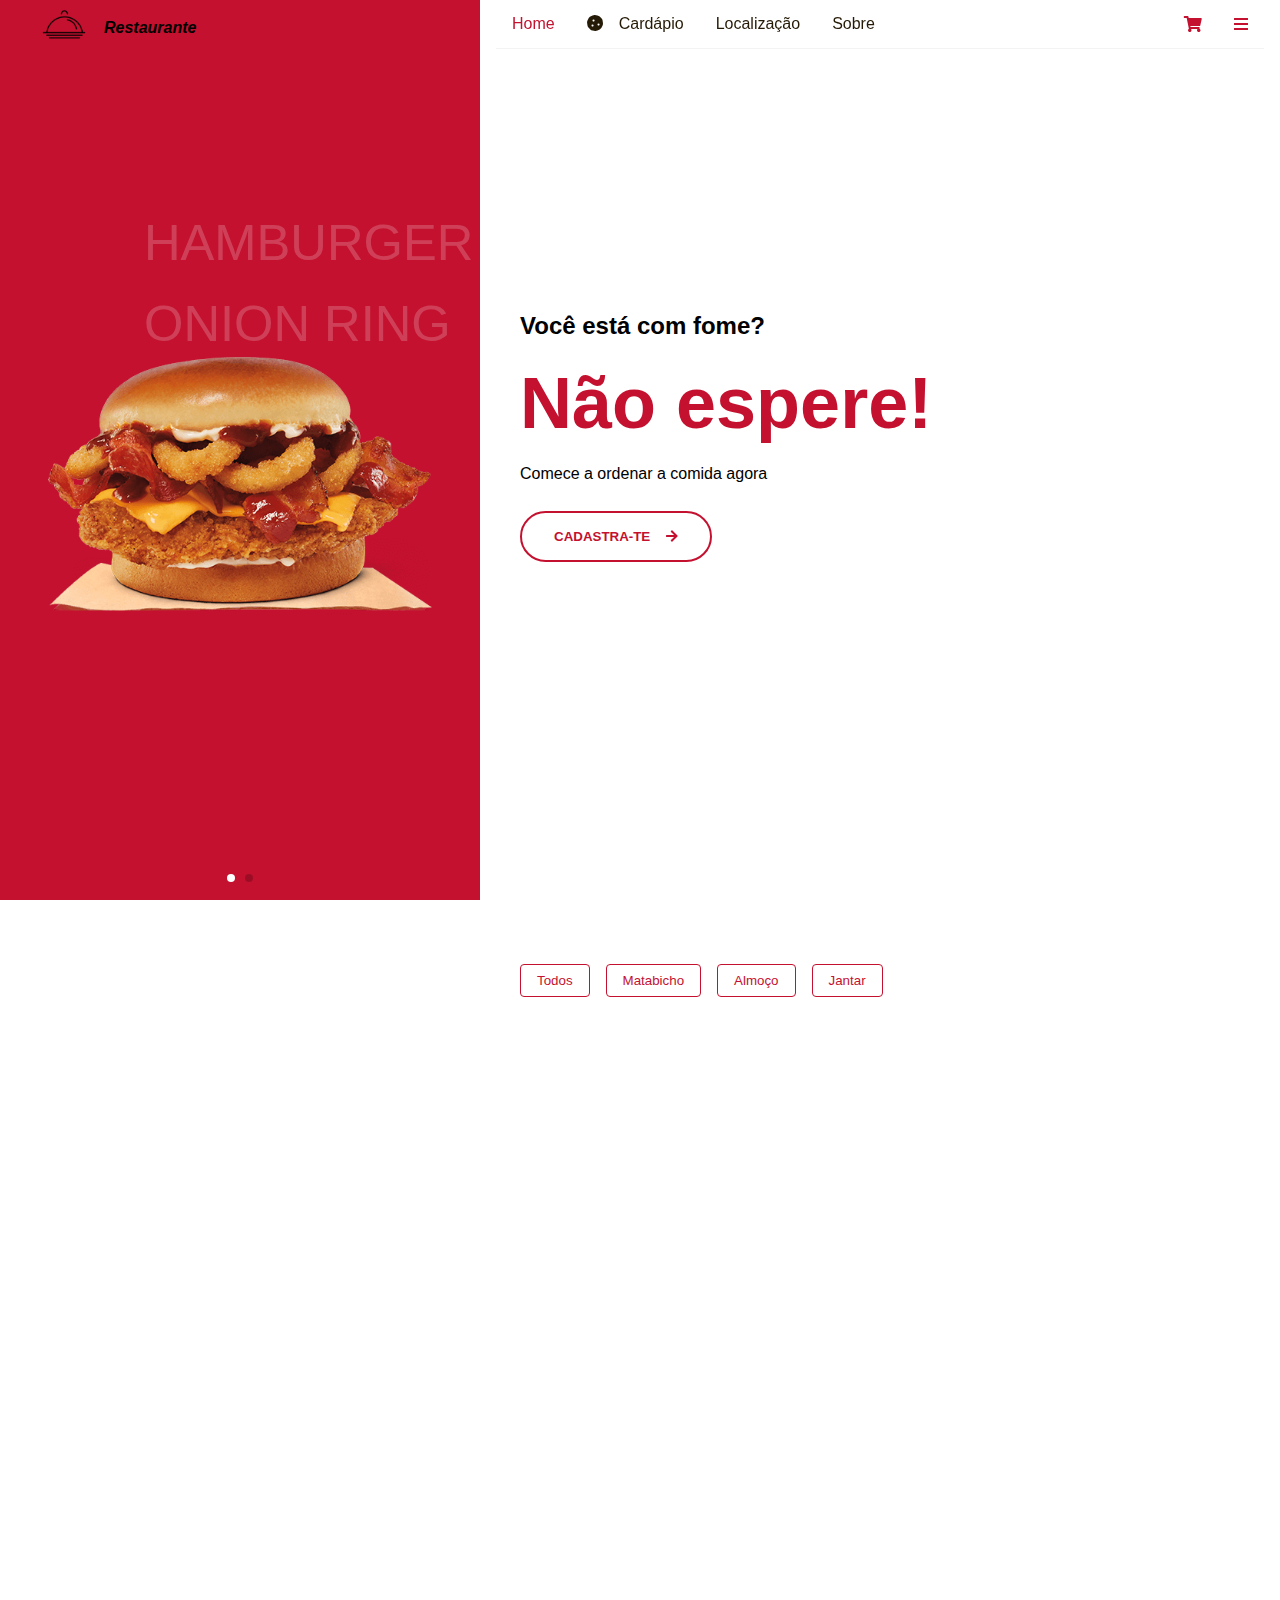
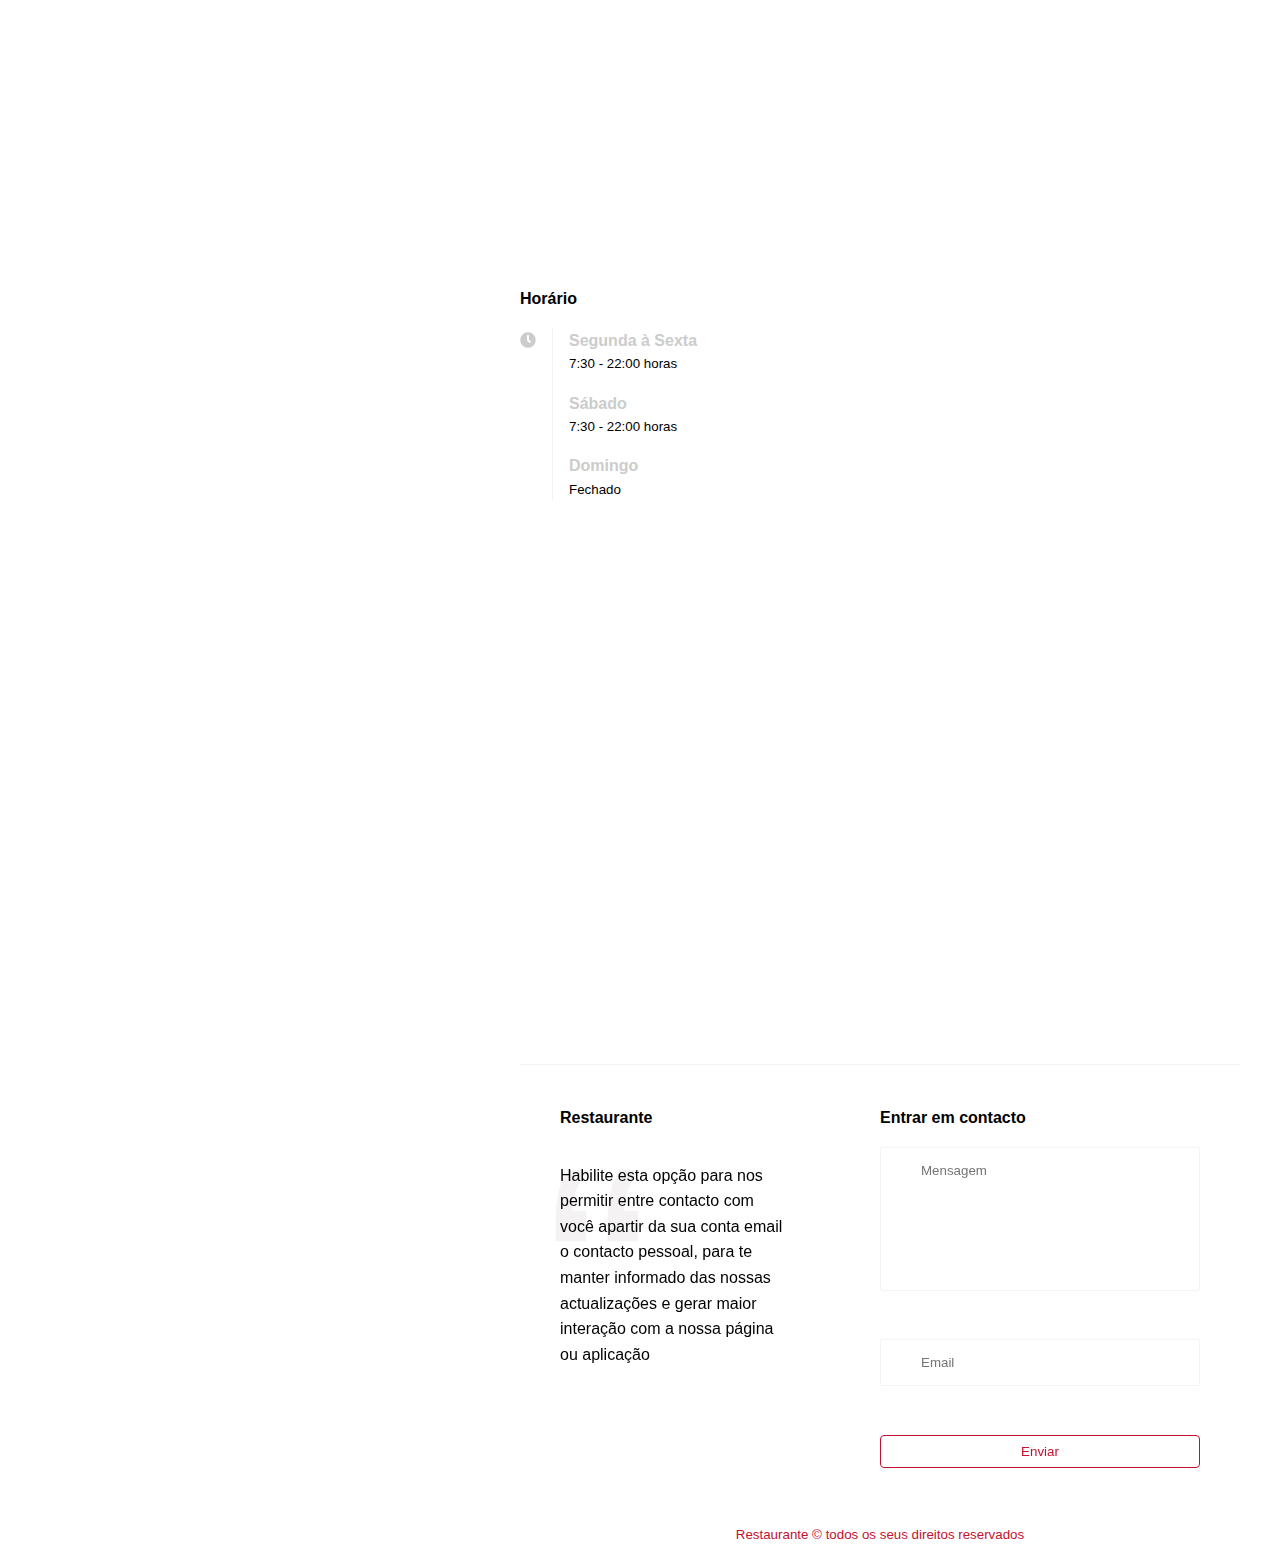
==== index.html @ 725bd7cb "last update" ====
<!DOCTYPE html>
<html lang="en">
<head>
    <meta charset="UTF-8">
    <meta name="viewport" content="width=device-width, initial-scale=1.0">
    <link rel="stylesheet" href="./src/css/main.css">
    <link rel="stylesheet" href="./src/css/formBs.min.css">
    <link rel="stylesheet" href="./src/components/swiper/swiper.min.css">
    <link rel="stylesheet" href="./assets/font/fontawesome-free/css/all.css">
    <link rel="shortcut icon" href="./assets/img/Cloche_food_kitchen_restaurant_icon-512.png" type="image/x-icon">
    <title>Restaurante</title>
</head>
<body>
   <aside>
       <div class="logo-box">
           <span>
               <img src="./assets/img/Cloche_food_kitchen_restaurant_icon-512.png" alt="">
           </span>
           <strong>Restaurante</strong>
       </div>
       <div>
           <!-- Swiper -->
           <div class="swiper-container">
               <div class="swiper-wrapper">
                   <div class="swiper-slide" product="Hamburger Onion Ring">
                       <img src="./assets/img/FAVPNG_whopper-chicken-sandwich-crispy-fried-chicken-hamburger-onion-ring_fpmMgHst.png" alt="">
                   </div>
                   <div class="swiper-slide" product="Hamburger Onion Ring">
                       <img src="./assets/img/FAVPNG_whopper-chicken-sandwich-crispy-fried-chicken-hamburger-onion-ring_fpmMgHst.png" alt="">
                   </div>
               </div>
               <!-- Add Pagination -->
               <div class="swiper-pagination"></div>
           </div>
       </div>
       <div class="navigation">
           <div class="navigation-img-container">
               <img src="./assets/img/avatar.png" alt="user-img">
           </div>
           <div>
               <ul>
                   <li><a href="#">Minha conta</a></li>
                   <li><a href="#">Histórico</a></li>
                   <li><a href="src/views/settings/login/">Área reservada</a></li>
               </ul>
               <div class="navigation-list-footer">
                   <button class="sign-out-button">
                       Terminar sessão<i class="fas fa-sign-out-alt"></i>
                   </button>
               </div>
           </div>
       </div>
   </aside>
   <main>
       <header>
           <nav>
               <ul>
                    <li><a isTarget="false" href="#">Home</a></li>
                    <li><a isTarget="false" href="#Cardapio"><i style="margin-right: 1rem;" class="fas fa-cookie"></i>Cardápio</a></li>
                    <li><a isTarget="false" href="#Localizacao">Localização</a></li>
                    <li><a isTarget="false" href="#Sobre">Sobre</a></li>
               </ul>
               <div>
                   <i class="fas fa-shopping-cart"></i>
                   <i class="fas fa-bars" id="side_nav"></i>
               </div>
           </nav>
       </header>
       <section>
           <div id="#">
               <h4>Você está com fome?</h4>
               <h1>Não espere!</h1>
               <label>Comece a ordenar a comida agora</label>
               <button id="toggle" class="sign-out-button">
                   Cadastra-te<i class="fas fa-arrow-right"></i>
               </button>
           </div>
           <div class="cardapio" id="Cardapio">
                <div>
                    <button>Todos</button>
                    <button>Matabicho</button>
                    <button>Almoço</button>
                    <button>Jantar</button>
                </div>
                <div id="CardapioList">
                </div>
           </div>
           <div class="localizacao" id="Localizacao">
               <div>
                   <div>
                       <strong>Horário</strong>
                   </div>
                   <div class="clock-area">
                       <div>
                            <i class="fas fa-clock"></i>
                       </div>
                       <div>
                            <span>
                                <strong>Segunda à Sexta</strong>
                                <small>7:30 - 22:00 horas</small>
                            </span>
                            <span>
                                <strong>Sábado</strong>
                                <small>7:30 - 22:00 horas</small>
                            </span>
                            <span>
                                <strong>Domingo</strong>
                                <small>Fechado</small>
                            </span>
                       </div>
                   </div>
               </div>
               <div>
                    <iframe src="https://www.google.com/maps/embed?pb=!1m14!1m8!1m3!1d15763.882113774953!2d13.2170528!3d-8.9748589!3m2!1i1024!2i768!4f13.1!3m3!1m2!1s0x0%3A0xc1b45c57d9661cff!2sUrbaniza%C3%A7%C3%A3o%20Boa%20Vida!5e0!3m2!1spt-PT!2sao!4v1600244411495!5m2!1spt-PT!2sao" height="450" style="width: 100%;" frameborder="0" style="border:0;" allowfullscreen="" aria-hidden="false" tabindex="0"></iframe>
               </div>
           </div>
       </section>
       <footer id="Sobre">
           <div>
            <div>
                <div>
                    <strong>Restaurante</strong>
                </div>
                <div class="about">
                    Habilite esta opção para nos permitir entre contacto com você apartir da sua conta email o contacto pessoal, para te
                    manter informado das nossas actualizações e gerar maior interação com a nossa página ou aplicação
                </div>
            </div>
            <div class="input-area">
                <div>
                    <strong>Entrar em contacto</strong>
                </div>
                <form action="post">
                    <div class='form__group'>
                        <textarea class='form__input' name='mensagem' id='mensagem' placeholder='Mensagem' required></textarea>
                        <label class='form__label'>Mensagem</label>
                    </div>
                    <div class='form__group'>
                        <input type='email' class='form__input' name='email' id='email' placeholder='Email' required />
                        <label class='form__label'>Email</label>
                    </div>
                    <div class='form__group'>
                        <button class="btn-send">Enviar</button>
                    </div>
                </form>
            </div>
           </div>
           <div>
               <small>Restaurante &copy; todos os seus direitos reservados</small>
           </div>
       </footer>
       <div class="popup"></div>
       <div class="popup_content">
           novo test
       </div>
   </main>
   <script src="./src/components/swiper/swiper.min.js"></script>
   <script src="./api/index.js"></script>
   <script>

        let api = new Api();


        

        api.send({
            table: "refeicao",
            method: "all",
            data: {
            allPage: true
            }
        }).then(({ data }) => {
            let result = ``
            data?.map(produto=>{
                let { nome, preco , foto, descricao } = produto
                result += `
                        <div class="food-card" onclick="mostrarRefeicao('${nome}','${preco}','${foto}','${descricao}')">
                        <div>
                            <img src="${api.filePath()}${foto}" alt="${foto}">
                        </div>
                        <div>
                            <div>
                                <h4>${nome}</h4>
                                <label>${preco} Akz</label>
                            </div>
                            <div>
                                <span>
                                    <i class="fas fa-eye"></i>
                                </span>
                                <span>18 views</span>
                            </div>
                        </div>
                    </div>
                `
            })

            CardapioList.innerHTML = result
        })

    var POPUP = document.querySelector('.popup');
    var POPUP_CONTENT = document.querySelector('.popup_content');

    let isOpen = false
    toggle.addEventListener('click',()=>{
        toggleModal(`
                <div class="modal_container">
                    <div class="modal_container--header"><strong style="text-transform: uppercase;">Cadastra-te</strong><button onclick="closeAll()"
                            class="popup_close">&times;</button>
                    </div>
                    <div style="display: flex; flex-direction: row">
                        <div class="form_container">
                           <div class="upload-image-container">
            
                            <img src="./assets/img/avatar.png" id="img__profile" onclick="foto.click()"> 
                            <input id="foto" id="foto" img="imgPessoa" type="file" name="foto" accept="image" hidden>
                        </div>
                        </div>
                        <div>
                        <div class="product-from">
                            <div>
                                <div class='form__group'>
                                    <input type='text' class='form__input' name='nomePessoa' id='nomePessoa'
                                        placeholder='Nome' required />
                                    <label class='form__label'>Nome</label>
                                </div>
                                <div class='form__group'>
                                    <input type='text' class='form__input' name='bi' id='bi' placeholder='Nº BI'
                                        required />
                                    <label class='form__label'>BI</label>
                                </div>
                            </div>
                            <div>
                                <div class='form__group'>
                                    <select id="estadocivil" class='form__input'>
                                        <optgroup label="Estado civil">
                                            <option value="Solteiro">Solteiro</option>
                                            <option value="Casado">Casado</option>
                                            <option value="Divorciado">Divorciado</option>
                                            <option value="Outro">Outro</option>
                                        </optgroup>
                                    </select>
                                    <label class='form__label'>Estado civil</label>
                                </div>
                                <div class='form__group'>
                                    <input type='date' class='form__input' name='date' id='aniversario' required />
                                    <label class='form__label'>Aniversário</label>
                                </div>
                            </div>
                            <div>
                                <div class='form__group'>
                                    <input type='text' class='form__input' name='endereço' id='endereco'
                                        placeholder='Endereço' required />
                                    <label class='form__label'>Endereço</label>
                                </div>
                                <div class='form__group'>
                                    <select id="sexo" class='form__input'>
                                        <optgroup label="sexo">
                                            <option value="Masculino">Masculino</option>
                                            <option value="Feminino">Feminino</option>
                                        </optgroup>
                                    </select>
                                    <label class='form__label'>Sexo</label>
                                </div>
                            </div>
                            <div>
                                <div class='form__group'>
                                    <input type='text' class='form__input' name='telefone1' id='telefone1'
                                        placeholder='Telefone 1' required />
                                    <label class='form__label'>Telefone 1</label>
                                </div>
                                <div class='form__group'>
                                    <input type='text' class='form__input' name='telefone2' id='telefone2'
                                        placeholder='Telefone 2' required />
                                    <label class='form__label'>Telefone 2</el>
                                </div>
                            </div>
                             <div>
                                 <div class='form__group'>
                                     <input type='text' class='form__input' name='nomeUsuario' id='nomeUsuario'
                                         placeholder='Nome de usuário' required />
                                     <label class='form__label'>Nome</label>
                                 </div>
                                 <div class='form__group'>
                                     <input type='password' class='form__input' name='senha' id='senha'
                                         placeholder='senha' required />
                                     <label class='form__label'>Senha</label>
                                 </div>
                             </div>
                              <div>
                                  <div class='form__group'>
                                      <input type='email' class='form__input' name='email' id='emailRecuperacao'
                                          placeholder='Email de recuperação' required />
                                      <label class='form__label'>Email de recuperaçao</label>
                                  </div>
                                  <div class='form__group'>
                                  </div>
                              </div>
                        </div>
                        <div class="add-buttons-conatiner" style="display: flex; justify-content: flex-end;">
                            <button class="btn-add-item" onClick="adicionarCliente('pessoa',{
            nome: nomePessoa.value,
            bi: bi.value,
            estadocivil: estadocivil.value,
            foto: foto.files[0],
            aniversario: aniversario.value,
            endereco: endereco.value,
            sexo: sexo.value,
            telefone1: telefone1.value,
            telefone2: telefone2.value
         },{
             nome: nomeUsuario.value,
             senha: senha.value,
             emailRecuperacao: emailRecuperacao.value,
             acesso: 'cliente'
         })">Adicionar</button>
                            <button class="btn-clear-item">Limpar</button>
                        </div>
                        </div>

                    </div>
                    </div>
                </div>
        `)
    })


    mostrarRefeicao = async (nome, preco , foto, descricao) => {
        toggleModal(`
            <div class="modal_container food-show">
                <div class="modal_container--header"><button onclick="closeAll()"
                        class="popup_close">&times;</button>
                </div>
                <div>
                    <div>
                        <img src="${api.filePath()}${foto}" alt="${nome}">
                    </div>
                    <div>
                        <h3>${nome}</h3>
                        <h1>${preco} Akz</h1>
                        <p>${descricao}</p>
                        <div>
                            <span class="qt-input">
                                <input placeholder="Quantidade" type="number"/><button>adicionar <i class="fas fa-shopping-cart"></i></button>    
                            </span>
                        </div>
                    </div>
                </div>
            </div>
        `)
    }
    adicionarCliente = async (table,values,userValue) =>{
        let pessoa = await api.send({
            table: table,
            method: "add",
            data: values
        })

        console.log(pessoa)

        let { data, inserted_id, status } = pessoa

        if((data === status) === true){
            userValue['pessoaId'] = inserted_id
            let { data } = await api.send({
                table: 'usuario',
                method: "add",
                data: userValue
            })
            console.log(data)

            alert(data ? 'cadastrado com sucesso' : 'houve uma falha ao cadastar')
        }
    }

    let [ navigation, state ] = [ document.querySelector('.navigation'), true]


    side_nav.addEventListener('click',()=>{
        if(!state){
            navigation.style.left= '-110%'
            state = true
            side_nav.setAttribute('class','fas fa-bars')
        }else{
            navigation.style.left= '0'
            state = false
            side_nav.setAttribute('class','fas fa-times')
        }
    })

    toggleModal = (container) =>{

         /*** Set transparent black background **/
        POPUP.style.opacity = 1
        POPUP.style.visibility = 'visible'

        POPUP_CONTENT.innerHTML = container

        /*** Show modal container **/        
        POPUP_CONTENT.style.opacity = 1
        POPUP_CONTENT.style.transform = 'translate(-50%, -50%) scale(1)'
    }

    closeAll = () =>{
        POPUP_CONTENT.style.opacity = 0
        POPUP_CONTENT.style.transform = 'translate(-50%, -50%) scale(.25)'
        POPUP.style.opacity = 0
        POPUP.style.visibility = 'hidden'
        isOpen = false;
    }

       var swiper = new Swiper('.swiper-container', {
            pagination: '.swiper-pagination',
            nextButton: '.swiper-button-next',
            prevButton: '.swiper-button-prev',
            paginationClickable: true,
            spaceBetween: 30,
            centeredSlides: true,
            autoplay: 2500,
            autoplayDisableOnInteraction: false
       }); // inicialização do componente swiper

       let navItem = document.querySelectorAll('header>nav>ul>li>a')

       
       clearTarget = () =>navItem.forEach(element=>element.setAttribute('isTarget',false)) // desativa a isTargt dos links
       
       navItem.forEach(e=>
            e.addEventListener('click',()=>{
                clearTarget()
                e.setAttribute('isTarget',true)
            })
       ) // faz a activação dos eventos onclick nos linck 

       
       clearTarget(); 

        window.location.hash === '#Cardapio' ? (
            navItem[1]?.setAttribute('isTarget',true)) :
        window.location.hash === '#Localizacao' ? (
            navItem[2]?.setAttribute('isTarget',true)) :
        window.location.hash === '#Sobre' ? (
            navItem[3]?.setAttribute('isTarget',true)) : 
        (navItem[0]?.setAttribute('isTarget',true)) //Faz a activação do currente target logo de início

    </script>
</body>
</html>
---- src/css/main.css ----
@import './scroll.css';
:root {
    --color-primary: #c4112f;
    --color-primary-light: #fef1e1;
    --color-primary-dark: #251a06;

    --color-grey-light-1: #faf9f9;
    --color-grey-light-2: #f4f2f2;
    --color-grey-light-3: #f0eeee;
    --color-grey-light-4: #ccc;

    --color-grey-dark-1: #333;
    --color-grey-dark-2: #777;
    --color-grey-dark-3: #999;


    --shadow-dark: 0 2rem 6rem rgba(255, 255, 255, .3);
    --shadow-light: 0 1rem 2.5rem rgba(0, 0, 0, .06);

    --line: 1px solid var(--color-grey-light-2);
}

* {
    margin: 0;
    padding: 0;
    scroll-behavior: smooth;
}

*::after,
*::before {
    position: relative;
    box-sizing: inherit;
}

html {
    box-sizing: border-box;
    font-size: 100%;
}

body {
    background-position: top;
    font-family: Segoe WPC, Segoe UI, sans-serif;
    font-weight: 400;
    line-height: 1.6;
    color: #000;
    min-height: 100vh;
    display: flex;
    flex-direction: row;
}

body>* {
    max-width: 100%;
}

body>*:first-child {
    position: fixed;
    top: 0;
    left: 0;
    background-color: var(--color-primary);
    flex-grow: 2;
}

body>*:nth-child(2) {
    position: relative;
    flex-grow: 4;
    margin-left: 30rem;
}

aside {
    position: relative;
    display: flex;
    flex-direction: column;
    width: 30rem;
    height: 100vh;
}
.navigation {
    position: absolute;
    left: 0;
    top: 0;
    width: 100%;
    height: 100%;
    background-color: rgba(255, 255, 255, .7);
    z-index: 10;
    display: flex;
    flex-direction: column;
    padding: 1rem;
    left: -110%;
    transition: left .5s;
}
.navigation>div{
    display: flex;
    align-items: center;
}
.navigation>div:first-child{
    flex: 1;
    justify-content: center;
}
.navigation>div:last-child{
    flex: 2;
    flex-direction: column;
}
.navigation>div:last-child>ul{
    list-style: none;
    display: flex;
    flex-direction: column;
    text-align: center;
}
.navigation>div:last-child>ul>li{
    padding: 1rem 0;
}
.navigation>div:last-child>ul>li>a:link,
.navigation>div:last-child>ul>li>a:visited{
    text-decoration: none;
    color: #000;
    font-weight: bold;
}
.sign-out-button{
    padding: 1rem 2rem;
    border-radius: 100px;
    background-color: #ffff;
    border: solid 2px var(--color-primary);
    color: var(--color-primary);
    font-weight: bold;
    text-transform: uppercase;
    cursor: pointer;
}
.sign-out-button i{
    margin-left: 1rem;
}
.navigation-list-footer{
    margin-top: 1rem;
}
.navigation-img-container>img{
    height: 120px;
    width: 120px;
    border-radius: 50%;
    border: solid 2px var(--color-primary);
    border-style: dashed;
    padding: .5rem;
}
aside>div:first-child {
    color: #000;
    font-style: italic;
}

.logo-box {
    display: flex;
    align-items: center;
    padding: 0 2.5rem;
}

.logo-box img {
    width: 3rem;
    margin-right: 1rem;
}

aside>div:nth-child(2) {
    position: relative;
    flex: 1;
    min-width: 100%;
    width: 100%;
}

header {
    position: sticky;
    top: 0;
    background-color: rgba(255, 255, 255, .7);
    padding: 0 1rem;
}

header>nav {
    display: flex;
    flex-direction: row;
    align-items: center;
    border-bottom: var(--line);
}

header>nav>ul {
    list-style: none;
    display: flex;
    flex-direction: row;
    flex: 1;
}

header>nav>ul>li>a:link,
header>nav>ul>li>a:visited {
    padding: 1rem;
    color: var(--color-primary-dark);
    text-decoration: none;
    text-transform: capitalize;
}

header>nav>ul>li>a[isTarget="true"] {
    color: var(--color-primary);
}

header>nav>div {
    display: flex;
    flex-direction: row;
}

header>nav>div>i {
    cursor: pointer;
    padding: 1rem;
    color: var(--color-primary);
}

.swiper-container {
    position: relative;
    width: 100%;
    height: 100%;
}

.swiper-container img {
    width: 80%;
    z-index: 1;
}

.swiper-slide {
    position: relative;
    text-align: center;
    font-size: 18px;

    /* Center slide text vertically */
    display: -webkit-box;
    display: -ms-flexbox;
    display: -webkit-flex;
    display: flex;
    -webkit-box-pack: center;
    -ms-flex-pack: center;
    -webkit-justify-content: center;
    justify-content: center;
    -webkit-box-align: center;
    -ms-flex-align: center;
    -webkit-align-items: center;
    align-items: center;
}

.swiper-slide::before {
    content: attr(product);
    position: absolute;
    top: 15%;
    padding: 20px 0;
    font-size: 38pt;
    text-transform: uppercase;
    color: rgba(255, 255, 255, .2);
    right: 0;
    width: 70%;
    text-align: left;
}

main>section>div {
    min-height: 90vh;
    padding: 3rem 2.5rem;
}

main>section>div:first-child {
    min-height: 75vh;
    display: flex;
    justify-content: center;
    align-items: flex-start;
    flex-direction: column;
}

main>section>div:first-child h4 {
    font-size: 1.5rem;
}

main>section>div:first-child h1 {
    font-size: 4.5rem;
    color: var(--color-primary);
}

main>section>div:first-child button {
    margin-top: 1.5rem;
    cursor: pointer;
    transition: all .3s;
    outline: none;
}

main>section>div:first-child button:hover {
    background-color: var(--color-primary);
    color: #fff;
}

main>section>div:first-child button i {
    margin-left: 1rem;
}

.cardapio {
    margin-top: 2rem;
    display: flex;
    flex-direction: column;
    flex-wrap: nowrap;
}

.cardapio>div:first-child {
    margin: 4rem 0;
}

.cardapio>div:first-child button {
    background-color: transparent;
    border: none;
    outline: none;
    border-radius: 4px;
    border: solid 1px var(--color-primary);
    padding: .5rem 1rem;
    color: var(--color-primary);
}

.cardapio>div:first-child button:not(:last-child) {
    margin-right: 1rem;
}

.cardapio>div:first-child {
    display: flex;
    flex-direction: row;
    flex-wrap: wrap;
}

.cardapio>div:last-child {
    display: flex;
    flex-direction: row;
    flex-wrap: wrap;
}

.food-card {
    width: 200px;
    height: 280px;
    box-shadow: var(--shadow-light);
    padding: 1rem;
    display: flex;
    flex-direction: column;
    margin-bottom: 2rem;
}

.food-card:not(:last-child) {
    margin-right: 2rem;
}

.food-card>div:first-child {
    flex-grow: 2;
    border-bottom: var(--line);
    display: flex;
    justify-content: center;
    align-items: center;
}

.food-card>div:first-child img {
    width: 100%;
}

.food-card>div:last-child {
    display: flex;
    flex-direction: row;
}

.food-card>div:last-child h4 {
    text-transform: capitalize;
    color: var(--color-primary);
}

.food-card>div:last-child>div:first-child {
    flex: 1;
}

.food-card>div:last-child>div {
    display: flex;
    flex-direction: column;
}

.food-card>div:last-child>div:last-child {
    justify-content: center;
    align-items: center;
}

.food-card>div:last-child>div:last-child>span:last-child {
    color: #ccc;
}

.localizacao {
    display: flex;
    flex-direction: row;
}

.localizacao>div {
    margin-top: 5rem;
    flex: 1;
    height: 100%;
}

.localizacao>div {
    flex: 1;
}

.localizacao>div:last-child {
    flex: 2;
}

footer {
    margin: 0 2.5rem;
    border-top: var(--line);
    display: flex;
    flex-direction: column;
}

footer>div:first-child{
    flex: 1;
    padding: 2.5rem;
    display: flex;
    flex-direction: row;
}
footer>div:first-child>div{
    flex: 1;
}
footer>div:last-child{
    display: flex;
    justify-content: center;
    align-items: center;
    color: var(--color-primary);
    padding: 1rem;
}
.clock-area{
    display: flex;
    flex-direction: row;
    margin-top: 1rem;
}
.clock-area>div:first-child{
    color: #ccc;
}
.clock-area>div:last-child{
    margin-left: 1rem;
    display: flex;
    flex-direction: column;
    padding: 0 1rem;
    border-left: var(--line);
}
.clock-area>div:last-child>span{
    display: flex;
    flex-direction: column;
}
.clock-area>div:last-child>span>strong{
    color: #ccc;
}
.clock-area>div:last-child>span:not(:last-child){
    margin-bottom: 1rem;
}
.about{
    position: relative;
    width: 70%;
    top: 2rem;
}
.about::before{
    content: "\201c";
    position: absolute;
    top: -2.75rem;
    left: -1rem;
    font-size: 20rem;
    line-height: 1;
    color: var(--color-grey-light-2);
    font-family: sans-serif;
    z-index: -1;
}
.btn-send{
    padding: .5rem 0;
    border: solid 1px var(--color-primary);
    border-radius: 4px;
    background-color: transparent;
    outline: none;
    color: var(--color-primary);
}
.form_container {
    display: flex;
    flex-direction: column;
}

.product-from {
    display: flex;
    flex-direction: column;
}

.product-from>div {
    display: flex;
    flex-direction: row;
    width: 100%;
}

.product-from>div>div {
    flex: 1;
}

.product-from>div>div:not(:last-child) {
    margin-right: 2rem;
}
.shopping-cart{
    position: relative;
}
.food-show{
    position: relative;
    width: 60vw;
    display: flex;
    flex-direction: row;
}
.food-show>div:last-child{
    margin-top: 1rem;
    flex: 1;
    display: flex;
    flex-direction: row;
}
.food-show>div:last-child>*{
    flex: 1;
}
.food-show>div:last-child>*:first-child{
    display: flex;
    justify-content: center;
    align-items: center;
}
.food-show>div:last-child>*:first-child img{
    width: 90%;
    height: auto;
}
.food-show>div:last-child>*:last-child{
    display: flex;
    flex-direction: column;
}
.food-show>div:last-child>*:last-child p{
    margin-top: 2rem;
    margin-left: 2rem;
    margin-bottom: 2rem;
}
.qt-input{
    border: solid 2px var(--color-primary);
    border-radius: 100px;
    display: flex;
    align-items: center;
    width: 340px;
    overflow: hidden;
    background-color: var(--color-primary);
    cursor: pointer;
}
.qt-input>input{
    outline: none;
    padding: 1rem 2rem;
    border: none;
    flex: 1;
}
.qt-input>button{
    background-color: var(--color-primary);
    color: #fff;
    font-weight: bold;
    text-transform: uppercase;
    font-size: .7rem;
    flex: 1;
    padding: 0 1rem;
    display: flex;
    flex-direction: row;
    cursor: pointer;
}
.qt-input>button i{
    margin-left: .3rem;
}
---- src/css/formBs.min.css ----
.form__input {
  font-family: inherit;
  border-radius: 2px;
  color: inherit;
  background-color: rgba(255, 255, 255, 0.5);
  border: none;
  border-bottom: 3px solid transparent;
  display: block;
  padding: 15px 40px;
  -webkit-box-flex: 1 !important;
  -ms-flex-positive: 1 !important;
  flex-grow: 1 !important;
  font-size: 10pt;
  -webkit-transition: all .3s;
  -o-transition: all .3s;
  transition: all .3s;
  border: var(--line);
}

.form__input:focus {
  outline: none;
  -webkit-box-shadow: 0 1rem 2rem rgba(0, 0, 0, 0.1);
  box-shadow: 0 1rem 2rem rgba(0, 0, 0, 0.1);
  border-bottom: 3px solid var(--color-primary);
}

.form__input:focus:invalid {
  border-bottom: 3px solid red;
}

.form__input::-webkit-from-input-placeholder {
  color: #ddd;
}

.form__label {
  font-size: 10pt;
  font-weight: 700;
  margin-left: 2rem;
  margin-top: .7rem;
  display: block;
  -webkit-transition: all .3s;
  -o-transition: all .3s;
  transition: all .3s;
}

.form__input:placeholder-shown~label {
  opacity: 0;
  visibility: hidden;
  -webkit-transform: translateY(-4rem);
  -ms-transform: translateY(-4rem);
  transform: translateY(-4rem);
}

textarea {
  height: 7rem;
  resize: none;
}

.form__group {
  position: relative;
  margin-top: 1rem;
  display: -webkit-box;
  display: -ms-flexbox;
  display: flex;
  -webkit-box-orient: vertical;
  -webkit-box-direction: normal;
  -ms-flex-direction: column;
  flex-direction: column;
  text-align: left;
  justify-content: flex-start;
}
.btn-add-item {
  padding: 1rem 2rem;
  background-color: var(--color-primary);
  color: #fff;
  border-radius: 8px;
  cursor: pointer;
  margin-right: 1rem;
}

.btn-clear-item {
  padding: 1rem 2rem;
  color: var(--color-primary);
  border: solid 1px var(--color-primary);
  border-radius: 8px;
  cursor: pointer;
  margin-right: 1rem;
}

/** file component */

.file-area {
  cursor: pointer;
  display: flex;
  justify-content: center;
  align-items: center;
  border: 1px rgba(0, 0, 0, 0.4);
  border-style: dotted;
  background-color: #FAF9F9;
  min-height: 52px;
}

.file-div {
  width: 95% !important;
  box-sizing: border-box;
  margin: none;
}

.file-div * {
  outline: none;
  user-select: none;
  box-sizing: border-box;
  color: rgba(0, 0, 0, 0.5);
}

.file-list {
  display: flex;
  flex-direction: column;
}

.file-list input {
  border: none;
  background: transparent;
}

.file-list img {
  width: 25px;
  height: 25px;
  margin-right: 5px;
}

.file-list button {
  width: 20px;
  height: 20px;
  border-radius: 10px;
  position: absolute;
  right: 0;
  margin-right: 10px;
  justify-self: right;
  cursor: pointer;
  border: 0.3px solid rgba(0, 0, 0, 0.04);
  color: rgba(0, 0, 0, 0.4);
}

.file-list button:hover {
  transform: 1s;
  transform: e;
  box-shadow: 0px 0px 10px rgba(0, 0, 0, 0.2);
}




.file-list>div {

  position: relative;
  padding: 5px;
  display: flex;
  align-items: center;
  background-color: #FAF9F9;
  border-bottom: 0.5px solid rgba(0, 0, 0, 0.3);
  border-bottom-style: dotted;
}

/** modal**/


.form__group select {
    width: 96.5%;
}

.mobile-nav .search {
    display: none !important;
}

.popup {
    height: 100vh;
    width: 100%;
    position: fixed;
    top: 0;
    left: 0;
    background-color: rgba(0, 0, 0, .8);
    z-index: 20;
    opacity: 0;
    visibility: hidden;
    transition: all .2s;
}

.popup:target {
    opacity: 1;
    visibility: visible;
}

.popup_content {
    position: fixed;
    left: 50%;
    top: 50%;
    transform: translate(-50%, -50%);
    /*width: 70%;
    height: 50rem;
    box-shadow: 0 2rem 4rem rgba(0, 0, 0, .2);*/
    opacity: 0;
    transform: translate(-50%, -50%) scale(.25);
    transition: all .4s .1s;
    z-index: 100;
    display: flex;
    justify-content: center;
    align-items: center;
}
.popup_close {
  color: #000;
  position: absolute;
  font-size: 2rem;
  text-decoration: none;
  transition: all .2s;
  line-height: 1;
  right: 1rem;
  background-color: transparent;
  border: none;
  cursor: pointer;
  outline: none;
}

.popup_close:hover {
  color: var(--color-primary);
}

.popup:target .popup_content {
  opacity: 1;
  transform: translate(-50%, -50%) scale(1);
}

.modal_container {
  position: relative;
  background-color: white;
  box-shadow: 0 2rem 4rem rgba(0, 0, 0, .2);
  display: flex;
  flex-direction: column;
  padding: 1rem;
  border-radius: 4px;
  height: 70vh;
  overflow-y: auto;
}
button{
  border: none;
  outline: none;
  background-color: transparent;
}
.upload-image-container{
  margin-top: 1rem;
  margin-right: 1rem;
}
.upload-image-container img{
  width: 150px;
  height: 150px;
}
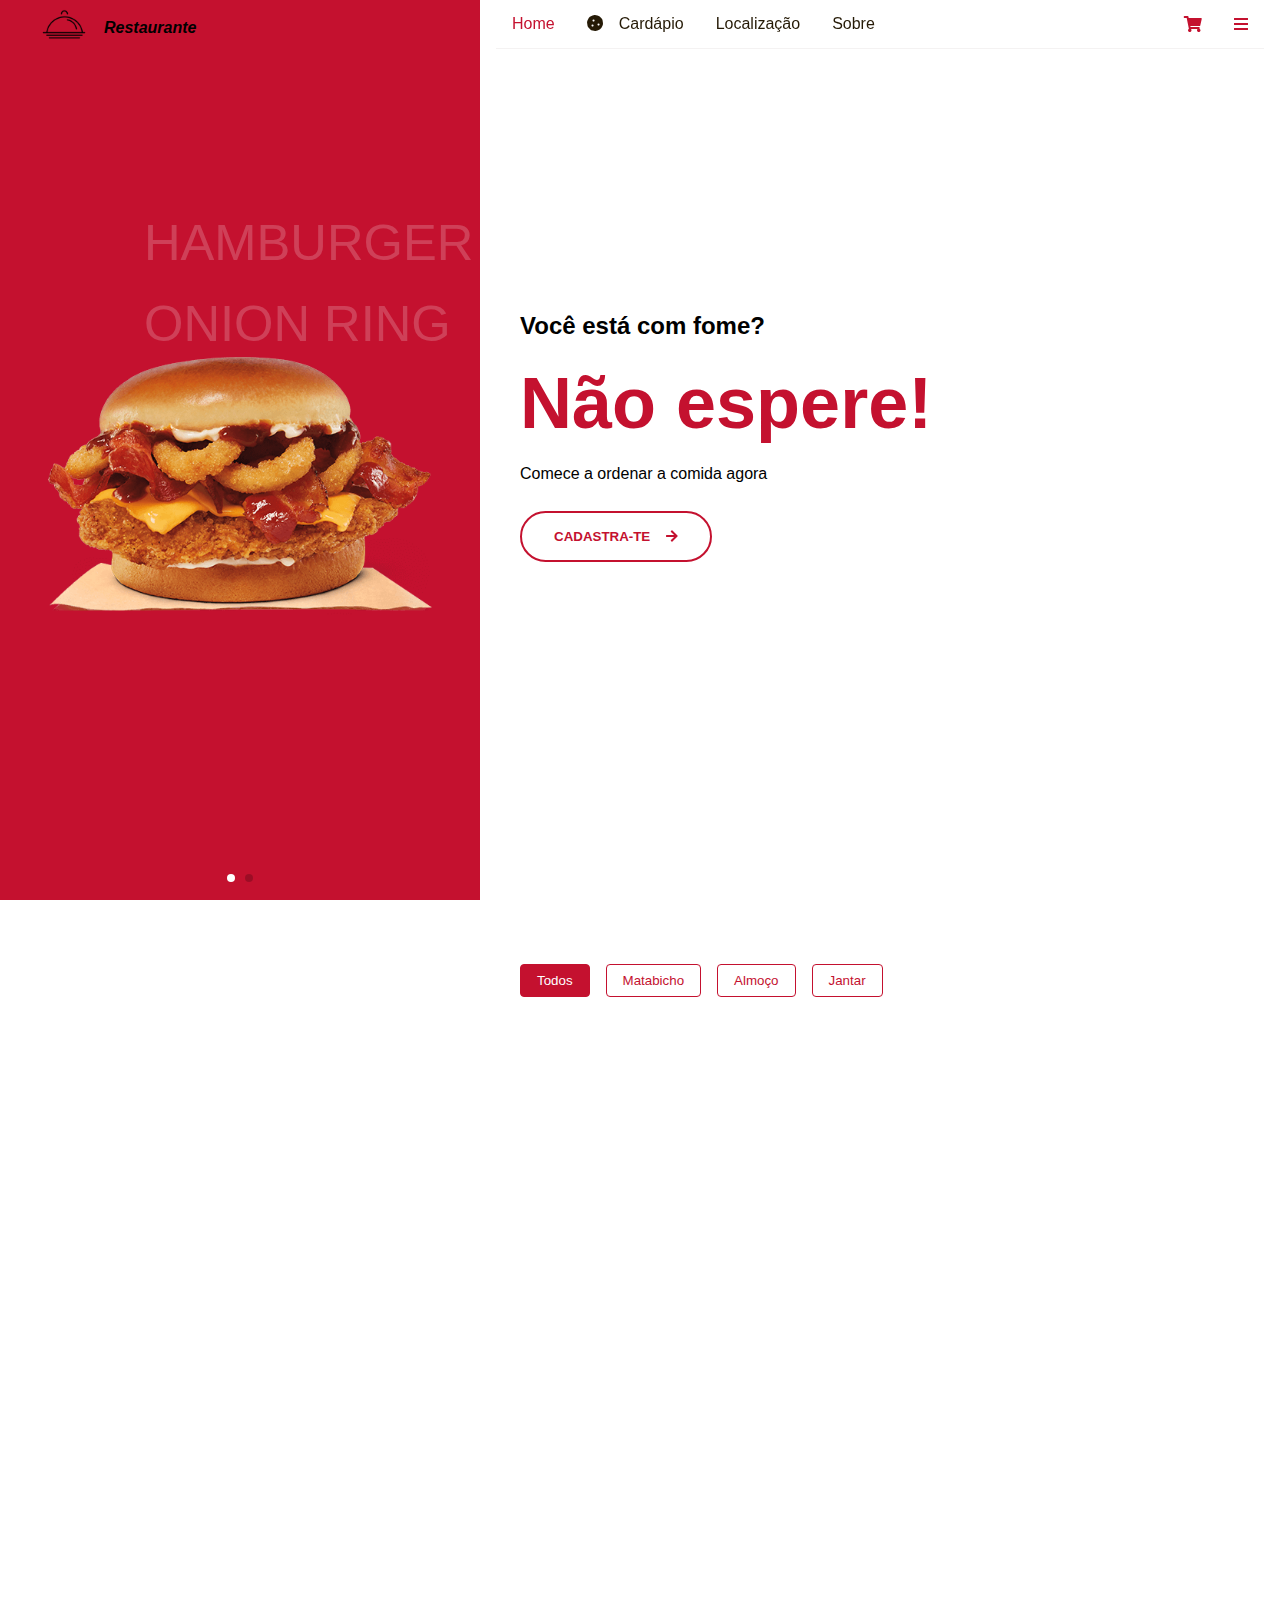
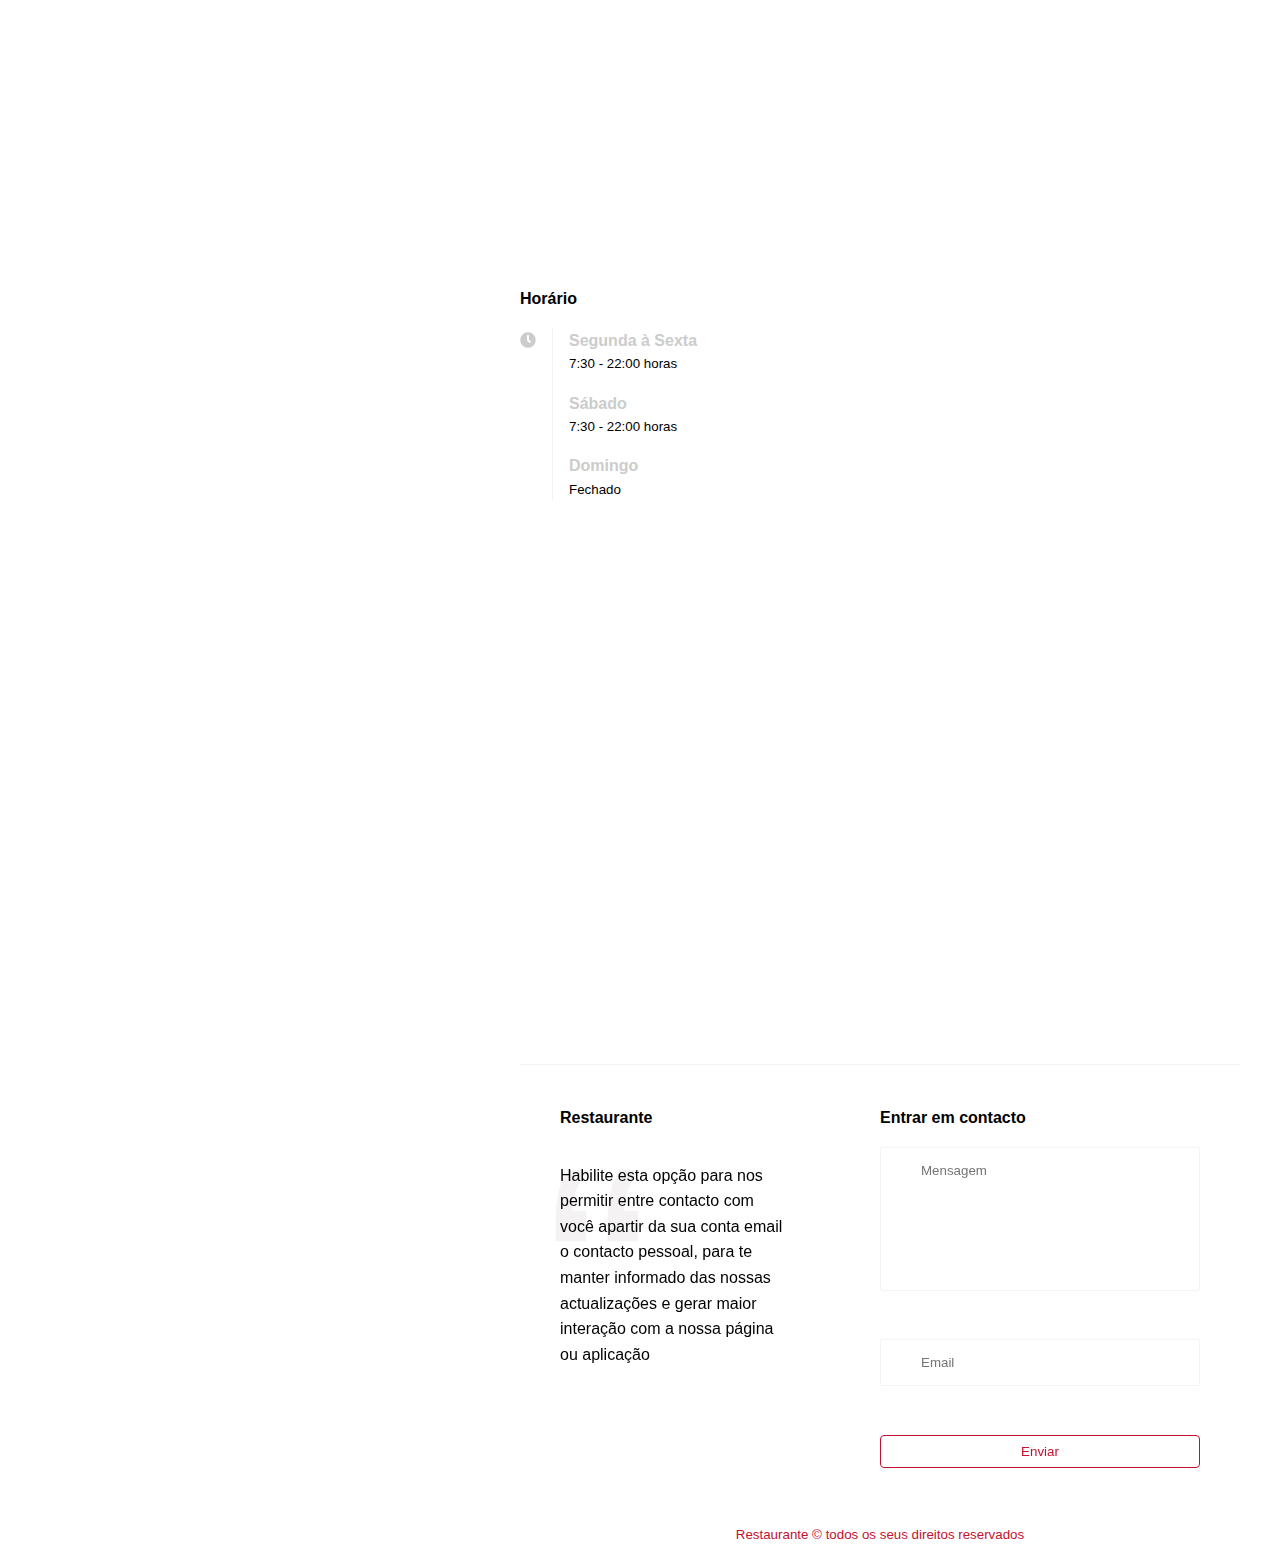
==== commit 02d35a5e: "last update" ====
--- a/index.html
+++ b/index.html
@@ -54,6 +54,12 @@
    <main>
        <header>
            <nav>
+                <div class="logo-box">
+                    <span>
+                        <img src="./assets/img/Cloche_food_kitchen_restaurant_icon-512.png" alt="">
+                    </span>
+                    <strong>Restaurante</strong>
+                </div>
                <ul>
                     <li><a isTarget="false" href="#">Home</a></li>
                     <li><a isTarget="false" href="#Cardapio"><i style="margin-right: 1rem;" class="fas fa-cookie"></i>Cardápio</a></li>
@@ -61,7 +67,9 @@
                     <li><a isTarget="false" href="#Sobre">Sobre</a></li>
                </ul>
                <div>
-                   <i class="fas fa-shopping-cart"></i>
+                   <i id="cart" style="position: relative;" class="fas fa-shopping-cart">
+                       <span class="n-shopping-cart" id="cartValue"></span>
+                   </i>
                    <i class="fas fa-bars" id="side_nav"></i>
                </div>
            </nav>
@@ -77,7 +85,7 @@
            </div>
            <div class="cardapio" id="Cardapio">
                 <div>
-                    <button>Todos</button>
+                    <button active="true">Todos</button>
                     <button>Matabicho</button>
                     <button>Almoço</button>
                     <button>Jantar</button>
@@ -150,9 +158,7 @@
            </div>
        </footer>
        <div class="popup"></div>
-       <div class="popup_content">
-           novo test
-       </div>
+       <div class="popup_content"></div>
    </main>
    <script src="./src/components/swiper/swiper.min.js"></script>
    <script src="./api/index.js"></script>
@@ -160,9 +166,10 @@
 
         let api = new Api();
 
-
-        
-
+        let shoppingCart = {}
+
+
+    loadFood = (categoriaName) =>{
         api.send({
             table: "refeicao",
             method: "all",
@@ -171,10 +178,10 @@
             }
         }).then(({ data }) => {
             let result = ``
-            data?.map(produto=>{
-                let { nome, preco , foto, descricao } = produto
+            data?.filter(({ categoria })=>categoria === categoriaName.toLowerCase() || categoriaName.toLowerCase() === 'Todos'.toLowerCase()).map(produto=>{
+                let { id, nome, preco , foto, descricao } = produto
                 result += `
-                        <div class="food-card" onclick="mostrarRefeicao('${nome}','${preco}','${foto}','${descricao}')">
+                        <div class="food-card" onclick="mostrarRefeicao('${id}','${nome}','${preco}','${foto}','${descricao}')">
                         <div>
                             <img src="${api.filePath()}${foto}" alt="${foto}">
                         </div>
@@ -196,7 +203,12 @@
 
             CardapioList.innerHTML = result
         })
-
+    }
+
+    loadFood('Todos')
+        
+
+        
     var POPUP = document.querySelector('.popup');
     var POPUP_CONTENT = document.querySelector('.popup_content');
 
@@ -324,7 +336,21 @@
     })
 
 
-    mostrarRefeicao = async (nome, preco , foto, descricao) => {
+    updateCart = () => {
+        cartValue.innerText = Object.keys(shoppingCart).length
+        cartValue.style.display = Object.keys(shoppingCart).length ? 'flex' : 'none'
+    }
+
+    function adicionarCarrinho(id,nome, preco , foto, descricao){
+
+        let qtd = shoppingCart[id] ? shoppingCart[id]?.quantidade : 0
+
+        shoppingCart[id] = {data: {id,nome, preco , foto, descricao},quantidade: ++qtd}
+
+        updateCart();
+    }
+
+    mostrarRefeicao = async (id,nome, preco , foto, descricao) => {
         toggleModal(`
             <div class="modal_container food-show">
                 <div class="modal_container--header"><button onclick="closeAll()"
@@ -339,9 +365,10 @@
                         <h1>${preco} Akz</h1>
                         <p>${descricao}</p>
                         <div>
-                            <span class="qt-input">
-                                <input placeholder="Quantidade" type="number"/><button>adicionar <i class="fas fa-shopping-cart"></i></button>    
-                            </span>
+                            <button class="sign-out-button" onclick="adicionarCarrinho(${id},'${nome}',${preco},'${foto}','${descricao}')">
+                                    adicionar
+                                    <i class="fas fa-shopping-cart"></i>
+                                </button>
                         </div>
                     </div>
                 </div>
@@ -354,8 +381,6 @@
             method: "add",
             data: values
         })
-
-        console.log(pessoa)
 
         let { data, inserted_id, status } = pessoa
 
@@ -366,24 +391,144 @@
                 method: "add",
                 data: userValue
             })
-            console.log(data)
-
             alert(data ? 'cadastrado com sucesso' : 'houve uma falha ao cadastar')
         }
     }
 
+    removeItem = (index) =>{
+
+        //Gole.log(Object.keys(shoppingCart).indexOf(index.toString()))
+
+
+        Object.keys(shoppingCart).splice(Object.keys(shoppingCart).indexOf(index.toString()),1)
+
+    }
+
+    enviarReserva = async (total,anexo) => {
+
+        let data = [...new Date().toLocaleDateString().split('/')]
+
+        let values = { 
+            dataReserva: `${data[2]}-${data[1]}-${data[0]}`, 
+            usuarioId: 2, 
+            estado: 0,
+            total,
+            anexo
+        }
+
+            let { status, inserted_id } = await api.send({
+                table: 'reserva',
+                method: "add",
+                data: values
+            })
+
+            if(status){
+                Object.keys(shoppingCart).forEach(async key =>{
+                    let { id } = shoppingCart[key]?.data
+
+                     let res = await api.send({
+                        table: 'listareserva',
+                        method: "add",
+                        data: {
+                            reservaId: inserted_id,
+                            refeicaoId: id
+                        }
+                    })
+                })
+            }
+    }
+
+
+    cart.addEventListener('click', async () =>{
+
+        if(Object.keys(shoppingCart).length>0){
+
+            let list = ``
+            let totalPagar = 0
+
+             
+
+            Object.keys(shoppingCart).map((key,index)=>{
+                let {data: { nome, preco, foto } , quantidade} = shoppingCart[key]
+
+                totalPagar += preco*quantidade
+
+                list += `<li>
+                        <div>
+                            <div>
+                                <img src="${api.filePath()}${foto}" />
+                            </div>
+                            <div>
+                                <span>${nome}</span>
+                                <span>
+                                    ${quantidade}
+                                </span>
+                            </div>
+                            <div>
+                                <span><i onclick="removeItem(${key})" class="fas fa-times"></i></span>
+                            </div>
+                        </div>
+                    </li>`
+
+            })
+
+            toggleModal(`
+            <div class="modal_container shopping-cart-show">
+                <div class="modal_container--header"><button onclick="closeAll()"
+                        class="popup_close">&times;</button>
+                </div>
+                <div>
+                    <div>
+                        <h3 style="color: #ccc;">Lista de reserva</h3>
+                        <div style="position: relative;flex: 1">
+                            <ul class="reserva-list">
+                                ${list}
+                            </ul>
+                        </div>
+                    </div>
+                    <div>
+                        <h3>Total</h3>
+                        <h1>${totalPagar} Akz</h1>
+                        <p>
+                            Anexar comprovativo
+                            <input type="file" id="anexoComprovativo"/>
+                        </p>
+                        <div>
+                            <button class="sign-out-button"
+                                onclick="enviarReserva('${totalPagar}',anexoComprovativo.files[0])">
+                                    Enviar reserva
+                                    <i class="fab fa-telegram-plane"></i>
+                                </button>
+                        </div>
+                    </div>
+                </div>
+            </div>
+        `)
+        
+        }
+
+    })
+
     let [ navigation, state ] = [ document.querySelector('.navigation'), true]
 
+
+    let aside = document.querySelector('body>*:first-child')
+
+    let ulMobileMenu = document.querySelector('header>nav>ul')
 
     side_nav.addEventListener('click',()=>{
         if(!state){
             navigation.style.left= '-110%'
             state = true
             side_nav.setAttribute('class','fas fa-bars')
+            aside.style.zIndex = '0'
+            ulMobileMenu.style.left= '-110%'
         }else{
             navigation.style.left= '0'
             state = false
             side_nav.setAttribute('class','fas fa-times')
+            aside.style.zIndex = '1'
+            ulMobileMenu.style.left= '50%'
         }
     })
 
@@ -421,13 +566,27 @@
 
        let navItem = document.querySelectorAll('header>nav>ul>li>a')
 
+       let navItemFood = document.querySelectorAll('.cardapio>div:first-child button')
+
        
        clearTarget = () =>navItem.forEach(element=>element.setAttribute('isTarget',false)) // desativa a isTargt dos links
+
+       clearTargetFood = () =>navItemFood.forEach(element=>element.setAttribute('active',false)) // desativa a active dos tabFood
        
        navItem.forEach(e=>
             e.addEventListener('click',()=>{
                 clearTarget()
                 e.setAttribute('isTarget',true)
+            })
+       ) // faz a activação dos eventos onclick nos link 
+
+        navItemFood.forEach(e=>
+            e.addEventListener('click',()=>{
+                clearTargetFood()
+
+                loadFood(e.innerText)
+                
+                e.setAttribute('active',true)
             })
        ) // faz a activação dos eventos onclick nos linck 
 
--- a/src/css/main.css
+++ b/src/css/main.css
@@ -1,4 +1,5 @@
 @import './scroll.css';
+
 :root {
     --color-primary: #c4112f;
     --color-primary-light: #fef1e1;
@@ -73,6 +74,7 @@
     width: 30rem;
     height: 100vh;
 }
+
 .navigation {
     position: absolute;
     left: 0;
@@ -87,50 +89,45 @@
     left: -110%;
     transition: left .5s;
 }
-.navigation>div{
-    display: flex;
-    align-items: center;
-}
-.navigation>div:first-child{
+
+.navigation>div {
+    display: flex;
+    align-items: center;
+}
+
+.navigation>div:first-child {
     flex: 1;
     justify-content: center;
 }
-.navigation>div:last-child{
+
+.navigation>div:last-child {
     flex: 2;
     flex-direction: column;
 }
-.navigation>div:last-child>ul{
+
+.navigation>div:last-child>ul {
     list-style: none;
     display: flex;
     flex-direction: column;
     text-align: center;
 }
-.navigation>div:last-child>ul>li{
+
+.navigation>div:last-child>ul>li {
     padding: 1rem 0;
 }
+
 .navigation>div:last-child>ul>li>a:link,
-.navigation>div:last-child>ul>li>a:visited{
+.navigation>div:last-child>ul>li>a:visited {
     text-decoration: none;
     color: #000;
     font-weight: bold;
 }
-.sign-out-button{
-    padding: 1rem 2rem;
-    border-radius: 100px;
-    background-color: #ffff;
-    border: solid 2px var(--color-primary);
-    color: var(--color-primary);
-    font-weight: bold;
-    text-transform: uppercase;
-    cursor: pointer;
-}
-.sign-out-button i{
-    margin-left: 1rem;
-}
-.navigation-list-footer{
+
+.navigation-list-footer {
     margin-top: 1rem;
 }
-.navigation-img-container>img{
+
+.navigation-img-container>img {
     height: 120px;
     width: 120px;
     border-radius: 50%;
@@ -138,6 +135,7 @@
     border-style: dashed;
     padding: .5rem;
 }
+
 aside>div:first-child {
     color: #000;
     font-style: italic;
@@ -404,53 +402,63 @@
     flex-direction: column;
 }
 
-footer>div:first-child{
+footer>div:first-child {
     flex: 1;
     padding: 2.5rem;
     display: flex;
     flex-direction: row;
 }
-footer>div:first-child>div{
-    flex: 1;
-}
-footer>div:last-child{
+
+footer>div:first-child>div {
+    flex: 1;
+}
+
+footer>div:last-child {
     display: flex;
     justify-content: center;
     align-items: center;
     color: var(--color-primary);
     padding: 1rem;
 }
-.clock-area{
+
+.clock-area {
     display: flex;
     flex-direction: row;
     margin-top: 1rem;
 }
-.clock-area>div:first-child{
+
+.clock-area>div:first-child {
     color: #ccc;
 }
-.clock-area>div:last-child{
+
+.clock-area>div:last-child {
     margin-left: 1rem;
     display: flex;
     flex-direction: column;
     padding: 0 1rem;
     border-left: var(--line);
 }
-.clock-area>div:last-child>span{
-    display: flex;
-    flex-direction: column;
-}
-.clock-area>div:last-child>span>strong{
+
+.clock-area>div:last-child>span {
+    display: flex;
+    flex-direction: column;
+}
+
+.clock-area>div:last-child>span>strong {
     color: #ccc;
 }
-.clock-area>div:last-child>span:not(:last-child){
+
+.clock-area>div:last-child>span:not(:last-child) {
     margin-bottom: 1rem;
 }
-.about{
+
+.about {
     position: relative;
     width: 70%;
     top: 2rem;
 }
-.about::before{
+
+.about::before {
     content: "\201c";
     position: absolute;
     top: -2.75rem;
@@ -461,7 +469,8 @@
     font-family: sans-serif;
     z-index: -1;
 }
-.btn-send{
+
+.btn-send {
     padding: .5rem 0;
     border: solid 1px var(--color-primary);
     border-radius: 4px;
@@ -469,6 +478,7 @@
     outline: none;
     color: var(--color-primary);
 }
+
 .form_container {
     display: flex;
     flex-direction: column;
@@ -492,43 +502,52 @@
 .product-from>div>div:not(:last-child) {
     margin-right: 2rem;
 }
-.shopping-cart{
-    position: relative;
-}
-.food-show{
+
+.shopping-cart {
+    position: relative;
+}
+
+.food-show {
     position: relative;
     width: 60vw;
     display: flex;
     flex-direction: row;
 }
-.food-show>div:last-child{
+
+.food-show>div:last-child {
     margin-top: 1rem;
     flex: 1;
     display: flex;
     flex-direction: row;
 }
-.food-show>div:last-child>*{
-    flex: 1;
-}
-.food-show>div:last-child>*:first-child{
+
+.food-show>div:last-child>* {
+    flex: 1;
+}
+
+.food-show>div:last-child>*:first-child {
     display: flex;
     justify-content: center;
     align-items: center;
 }
-.food-show>div:last-child>*:first-child img{
+
+.food-show>div:last-child>*:first-child img {
     width: 90%;
     height: auto;
 }
-.food-show>div:last-child>*:last-child{
-    display: flex;
-    flex-direction: column;
-}
-.food-show>div:last-child>*:last-child p{
+
+.food-show>div:last-child>*:last-child {
+    display: flex;
+    flex-direction: column;
+}
+
+.food-show>div:last-child>*:last-child p {
     margin-top: 2rem;
     margin-left: 2rem;
     margin-bottom: 2rem;
 }
-.qt-input{
+
+.qt-input {
     border: solid 2px var(--color-primary);
     border-radius: 100px;
     display: flex;
@@ -538,13 +557,15 @@
     background-color: var(--color-primary);
     cursor: pointer;
 }
-.qt-input>input{
+
+.qt-input>input {
     outline: none;
     padding: 1rem 2rem;
     border: none;
     flex: 1;
 }
-.qt-input>button{
+
+.qt-input>button {
     background-color: var(--color-primary);
     color: #fff;
     font-weight: bold;
@@ -556,6 +577,207 @@
     flex-direction: row;
     cursor: pointer;
 }
-.qt-input>button i{
+
+.qt-input>button i {
     margin-left: .3rem;
+}
+
+.n-shopping-cart {
+    background-color: var(--color-primary);
+    padding: .2rem;
+    min-width: .5rem;
+    min-height: .5rem;
+    border-radius: 50%;
+    font-size: .6rem;
+    display: none;
+    justify-content: center;
+    align-items: center;
+    position: absolute;
+    right: .3rem;
+    top: .35rem;
+    border: solid 2px #fff;
+    color: #fff;
+}
+
+.shopping-cart-show {
+    position: relative;
+    width: 60vw;
+    display: flex;
+    flex-direction: row;
+}
+
+.shopping-cart-show>div:last-child {
+    margin-top: 1rem;
+    flex: 1;
+    display: flex;
+    flex-direction: row;
+}
+
+.shopping-cart-show>div:last-child>* {
+    flex: 1;
+}
+
+.shopping-cart-show>div:last-child>*:first-child {
+    position: relative;
+    display: flex;
+    flex-direction: column;
+    margin-right: 1rem;
+    border-right: var(--line);
+}
+
+.shopping-cart-show>div:last-child>*:first-child img {
+    width: 90%;
+    height: auto;
+}
+
+.shopping-cart-show>div:last-child>*:last-child {
+    display: flex;
+    flex-direction: column;
+}
+
+.shopping-cart-show>div:last-child>*:last-child p {
+    margin-top: 2rem;
+    margin-left: 2rem;
+    margin-bottom: 2rem;
+}
+
+.reserva-list{
+    position: absolute;
+    list-style: none;
+    height: 100%;
+    width: 95%;
+    overflow-y: auto;
+}
+.reserva-list>li:not(:last-child){
+    margin-bottom: 1rem;
+}
+.reserva-list>li:nth-child(2n){
+    background-color: rgba(0, 0, 0, .01);
+}
+.reserva-list>li>div{
+    display: flex;
+    flex-direction: row;
+    align-items: center;
+    padding: .5rem;
+    border-radius: 8px;
+}
+.reserva-list>li>div>*:nth-child(2){
+    flex: 1;
+    display: flex;
+    flex-direction: column;
+}
+.reserva-list>li>div>*:nth-child(2)>span:first-child{
+    font-weight: bold;
+    font-size: 1rem;
+}
+.reserva-list>li>div>*:first-child img{
+    width: 7rem !important;
+    height: auto;
+    margin-right: 1rem;
+}
+.reserva-list>li>div i{
+    margin-left: .5rem;
+    padding-left: .5rem;
+    color: var(--color-primary);
+    border-left: var(--line);
+}
+.cardapio>div:first-child button[active="true"]{
+    color: #fff;
+    background-color: var(--color-primary);
+}
+header .logo-box{
+    display: none;
+}
+@media screen and (max-width: 500px) {
+    .cardapio>div:last-child{
+        justify-content: center;
+    }
+    .food-card:not(:last-child){
+        margin-right: 0;
+    }
+}
+@media screen and (max-width: 1100px) {
+    /* One or more CSS rules to apply when the query is satisfied */
+    aside{
+        left: 0;
+        top: 0;
+        width: 100%;
+    }
+    .cardapio>div:first-child{
+        justify-content: center;
+    }
+    .cardapio>div:first-child button{
+        margin-bottom: 1rem;
+    }
+    .navigation{
+        background-color: #fff;
+    }
+    .navigation>div:last-child>ul{
+        margin-top: 8rem;
+    }
+    main>section>div:first-child .sign-out-button {
+        background-color: transparent !important;
+        border: solid 2px #fff !important;
+        color: #fff !important;
+    }
+    main>section>div:first-child{
+        display: none;
+        align-items: center;
+    }
+    aside>div:nth-child(2){
+        margin-bottom: 2rem;
+    }
+    header .logo-box {
+        display: flex;
+        flex-grow: 1;
+        padding: 0;
+    }
+    header{
+        background-color: #fff;
+        z-index: 10;
+    }
+    header>nav>ul{
+        position: absolute;
+        z-index: 2;
+        border-bottom: var(--line);
+        top: 15rem;
+        left: 50%;
+        margin: 0;
+        padding: 1rem 0;
+        left: -110%;
+        transform: translate(-50%,0);
+        flex-direction: column;
+        width: 80%;
+        transition: left .55s;
+    }
+    main>section>div:first-child h1{
+        color: #fff;
+    }
+    main>section>*:nth-child(2){
+        margin-top: 95vh;
+    }
+    main>section>*:not(:first-child){
+        background-color: #fff !important;
+    }
+    body>*:nth-child(2){
+        margin-left: 0;
+    }
+    footer{
+        background-color: #fff !important;
+        margin: 0;
+        bottom: 0;
+        padding-top: 2.5rem;
+    }
+    footer>div:first-child{
+        flex-direction: column;
+    }
+    footer>div:first-child>div{
+        margin-bottom: 5rem;
+    }
+    .localizacao{
+        flex-direction: column;
+    }
+    .food-show>div:last-child{
+        flex-direction: column;
+    }
 }--- a/src/css/formBs.min.css
+++ b/src/css/formBs.min.css
@@ -253,4 +253,23 @@
 .upload-image-container img{
   width: 150px;
   height: 150px;
-}+}
+.sign-out-button {
+  padding: 1rem 2rem;
+  border-radius: 100px;
+  background-color: #ffff;
+  border: solid 2px var(--color-primary);
+  color: var(--color-primary);
+  font-weight: bold;
+  text-transform: uppercase;
+  cursor: pointer;
+  transition: all .2s;
+}
+
+.sign-out-button i {
+  margin-left: 1rem;
+}
+
+.sign-out-button:active {
+  background-color: #c4112f50;
+}
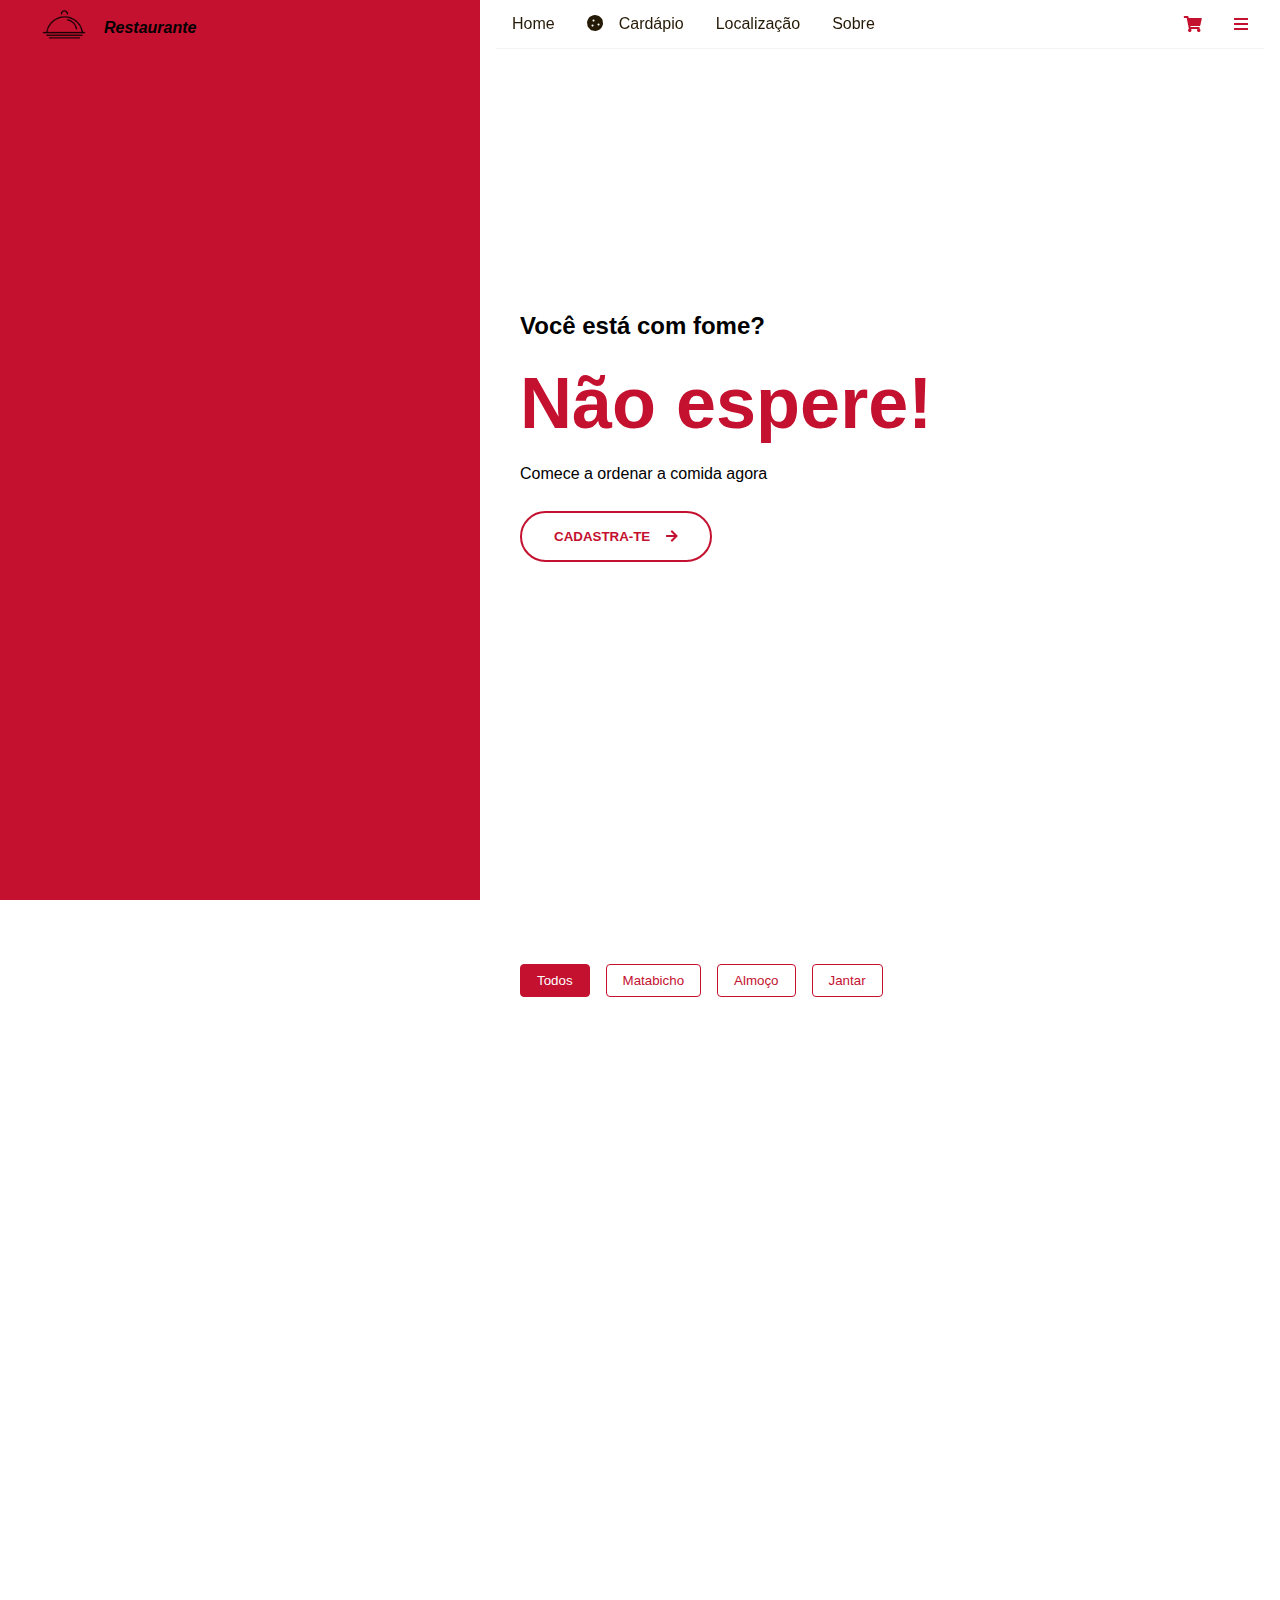
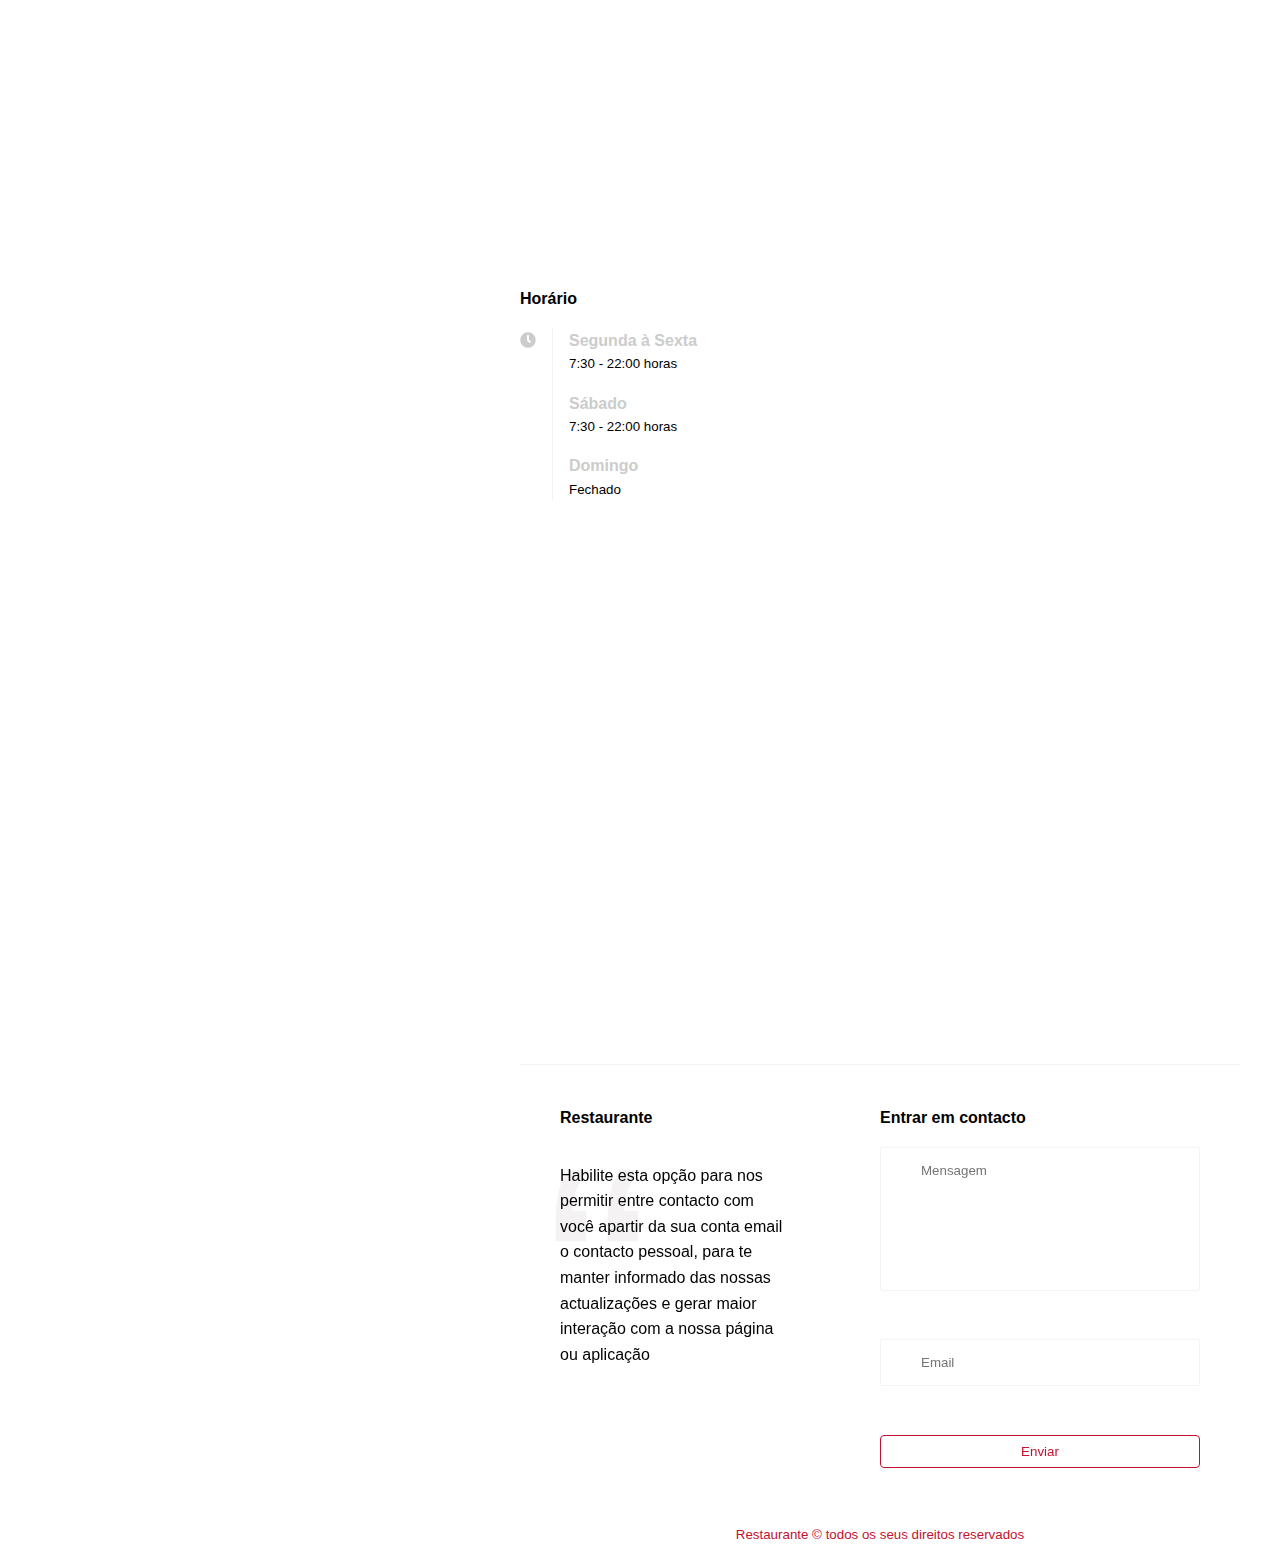
==== commit 7fb975e6: "last update" ====
--- a/index.html
+++ b/index.html
@@ -8,7 +8,7 @@
     <link rel="stylesheet" href="./src/components/swiper/swiper.min.css">
     <link rel="stylesheet" href="./assets/font/fontawesome-free/css/all.css">
     <link rel="shortcut icon" href="./assets/img/Cloche_food_kitchen_restaurant_icon-512.png" type="image/x-icon">
-    <title>Restaurante</title>
+   <title>Restaurante</title>
 </head>
 <body>
    <aside>
@@ -21,21 +21,14 @@
        <div>
            <!-- Swiper -->
            <div class="swiper-container">
-               <div class="swiper-wrapper">
-                   <div class="swiper-slide" product="Hamburger Onion Ring">
-                       <img src="./assets/img/FAVPNG_whopper-chicken-sandwich-crispy-fried-chicken-hamburger-onion-ring_fpmMgHst.png" alt="">
-                   </div>
-                   <div class="swiper-slide" product="Hamburger Onion Ring">
-                       <img src="./assets/img/FAVPNG_whopper-chicken-sandwich-crispy-fried-chicken-hamburger-onion-ring_fpmMgHst.png" alt="">
-                   </div>
-               </div>
+               <div class="swiper-wrapper"></div>
                <!-- Add Pagination -->
                <div class="swiper-pagination"></div>
            </div>
        </div>
        <div class="navigation">
            <div class="navigation-img-container">
-               <img src="./assets/img/avatar.png" alt="user-img">
+               <img id="userimg" src="./assets/img/avatar.png" alt="user-img">
            </div>
            <div>
                <ul>
@@ -163,11 +156,27 @@
    <script src="./src/components/swiper/swiper.min.js"></script>
    <script src="./api/index.js"></script>
    <script>
-
-        let api = new Api();
+        let { nome, foto } = JSON.parse(sessionStorage.getItem('user'))
+
+        let api = new Api()
+
+        userimg.src = api.filePath()+foto
 
         let shoppingCart = {}
 
+        function getRandomInt(min, max) {
+            min = Math.ceil(min);
+            max = Math.floor(max);
+            return Math.floor(Math.random() * (max - min)) + min;
+        }
+
+
+        let out = document.querySelector('.sign-out-button')
+
+        out.addEventListener('click',()=>{
+            sessionStorage.removeItem('user')
+            window.location.reload()
+        })
 
     loadFood = (categoriaName) =>{
         api.send({
@@ -200,6 +209,41 @@
                     </div>
                 `
             })
+
+            let num = getRandomInt(3,data.length);
+
+            let foods = data?.filter((item,index)=>{
+                if(num>=3){
+                    if(index === num-1 || num-2 === index || num-3 === index)
+                        return true
+                }else return false
+            })
+
+            console.log(foods)
+
+            let container_slide = document.querySelector('.swiper-wrapper');
+
+            container_slide.innerHTML = ""
+            foods?.map(({ nome, foto })=>{
+                console.log(nome)
+
+                container_slide.innerHTML += `
+                <div class="swiper-slide" product="${nome}">
+                    <img src="${api.filePath()}${foto}" alt="${nome}">
+                   </div>
+                `
+            })
+
+            var swiper = new Swiper('.swiper-container', {
+                    pagination: '.swiper-pagination',
+                    nextButton: '.swiper-button-next',
+                    prevButton: '.swiper-button-prev',
+                    paginationClickable: true,
+                    spaceBetween: 30,
+                    centeredSlides: true,
+                    autoplay: 2500,
+                    autoplayDisableOnInteraction: false
+            }); // inicialização do componente swiper
 
             CardapioList.innerHTML = result
         })
@@ -364,6 +408,12 @@
                         <h3>${nome}</h3>
                         <h1>${preco} Akz</h1>
                         <p>${descricao}</p>
+                        <span>
+                            <div class='form__group'>
+                                <input type='qtd' class='form__input' name='qtd' id='qtd' placeholder='1' required />
+                                <label class='form__label'>Quantidade</label>
+                            </div>
+                        </span>
                         <div>
                             <button class="sign-out-button" onclick="adicionarCarrinho(${id},'${nome}',${preco},'${foto}','${descricao}')">
                                     adicionar
@@ -553,16 +603,6 @@
         isOpen = false;
     }
 
-       var swiper = new Swiper('.swiper-container', {
-            pagination: '.swiper-pagination',
-            nextButton: '.swiper-button-next',
-            prevButton: '.swiper-button-prev',
-            paginationClickable: true,
-            spaceBetween: 30,
-            centeredSlides: true,
-            autoplay: 2500,
-            autoplayDisableOnInteraction: false
-       }); // inicialização do componente swiper
 
        let navItem = document.querySelectorAll('header>nav>ul>li>a')
 
@@ -599,7 +639,7 @@
             navItem[2]?.setAttribute('isTarget',true)) :
         window.location.hash === '#Sobre' ? (
             navItem[3]?.setAttribute('isTarget',true)) : 
-        (navItem[0]?.setAttribute('isTarget',true)) //Faz a activação do currente target logo de início
+        (navItem[0]?.setAttribute('isTarget',true)) //Faz a activação do currente target logo de início´
 
     </script>
 </body>
--- a/src/css/main.css
+++ b/src/css/main.css
@@ -19,6 +19,11 @@
     --shadow-light: 0 1rem 2.5rem rgba(0, 0, 0, .06);
 
     --line: 1px solid var(--color-grey-light-2);
+}
+
+.lblInfo{
+    color: red;
+    font: 11px;;
 }
 
 * {
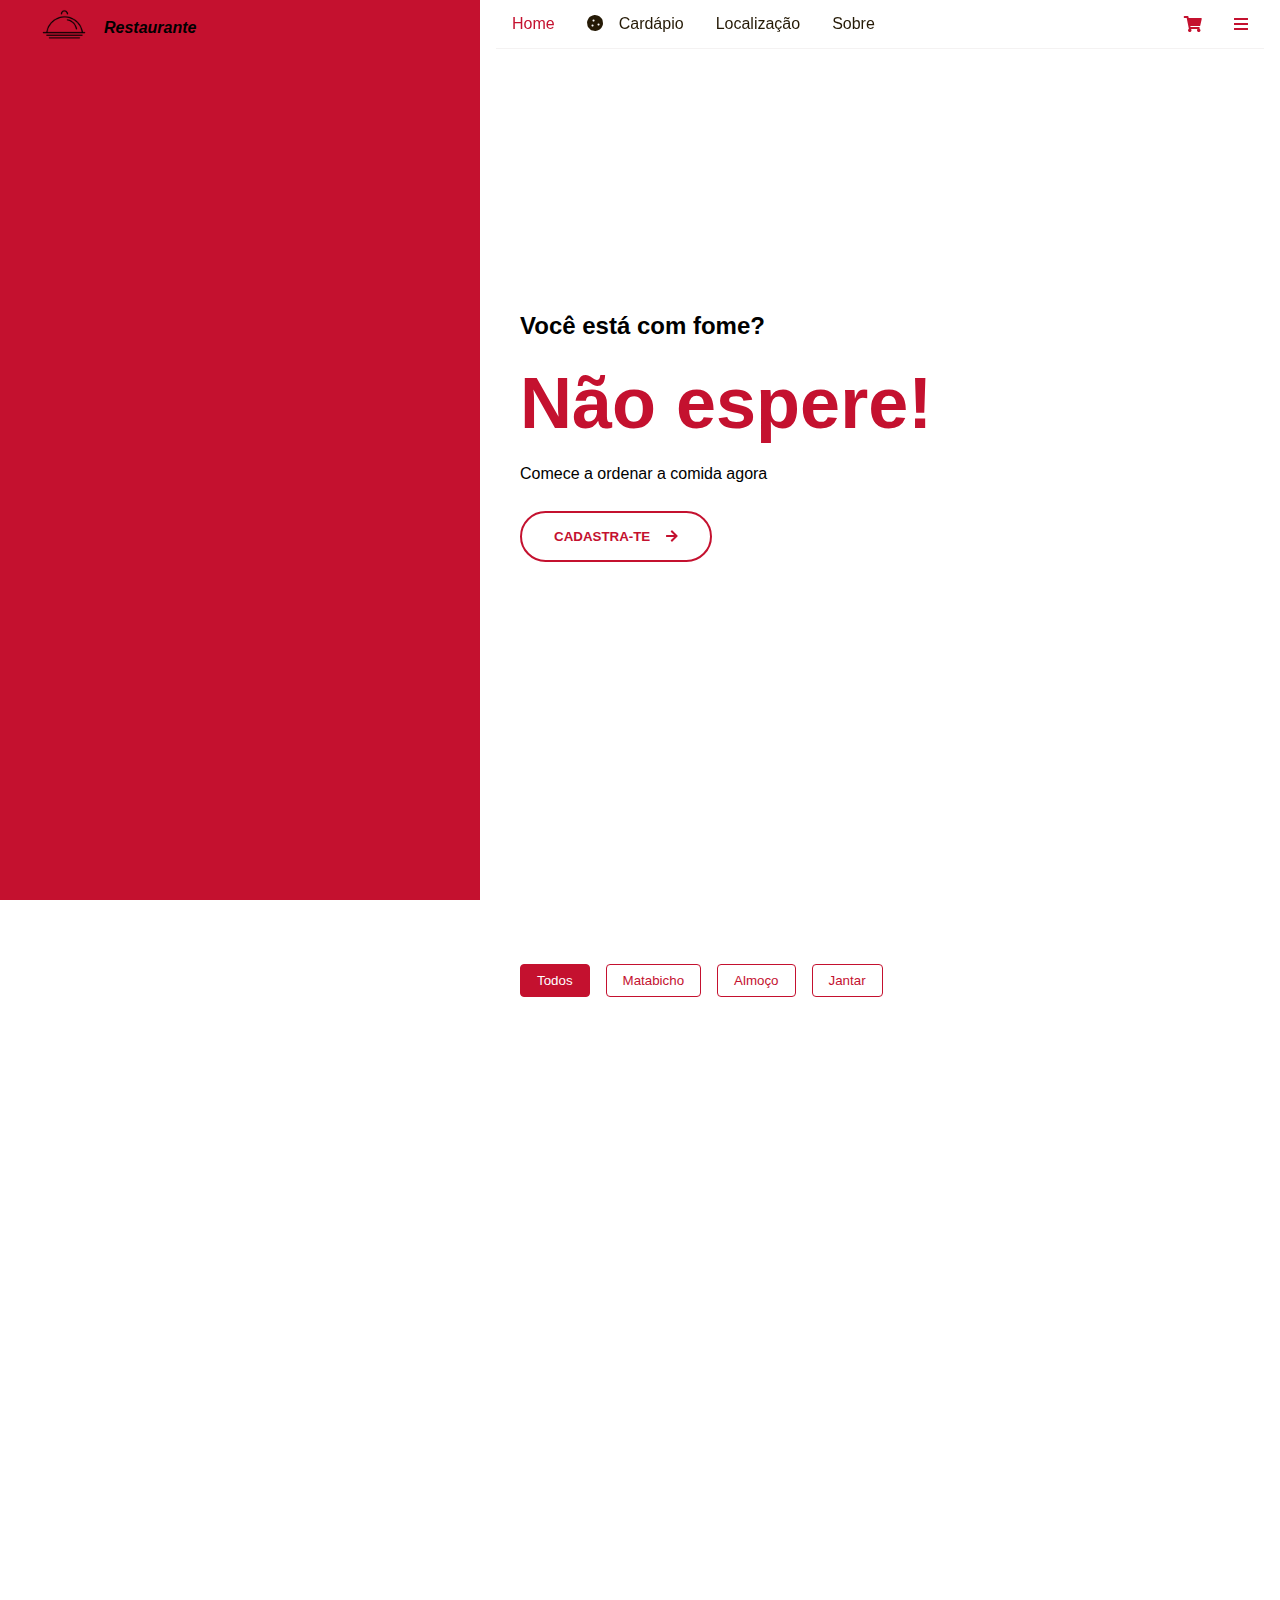
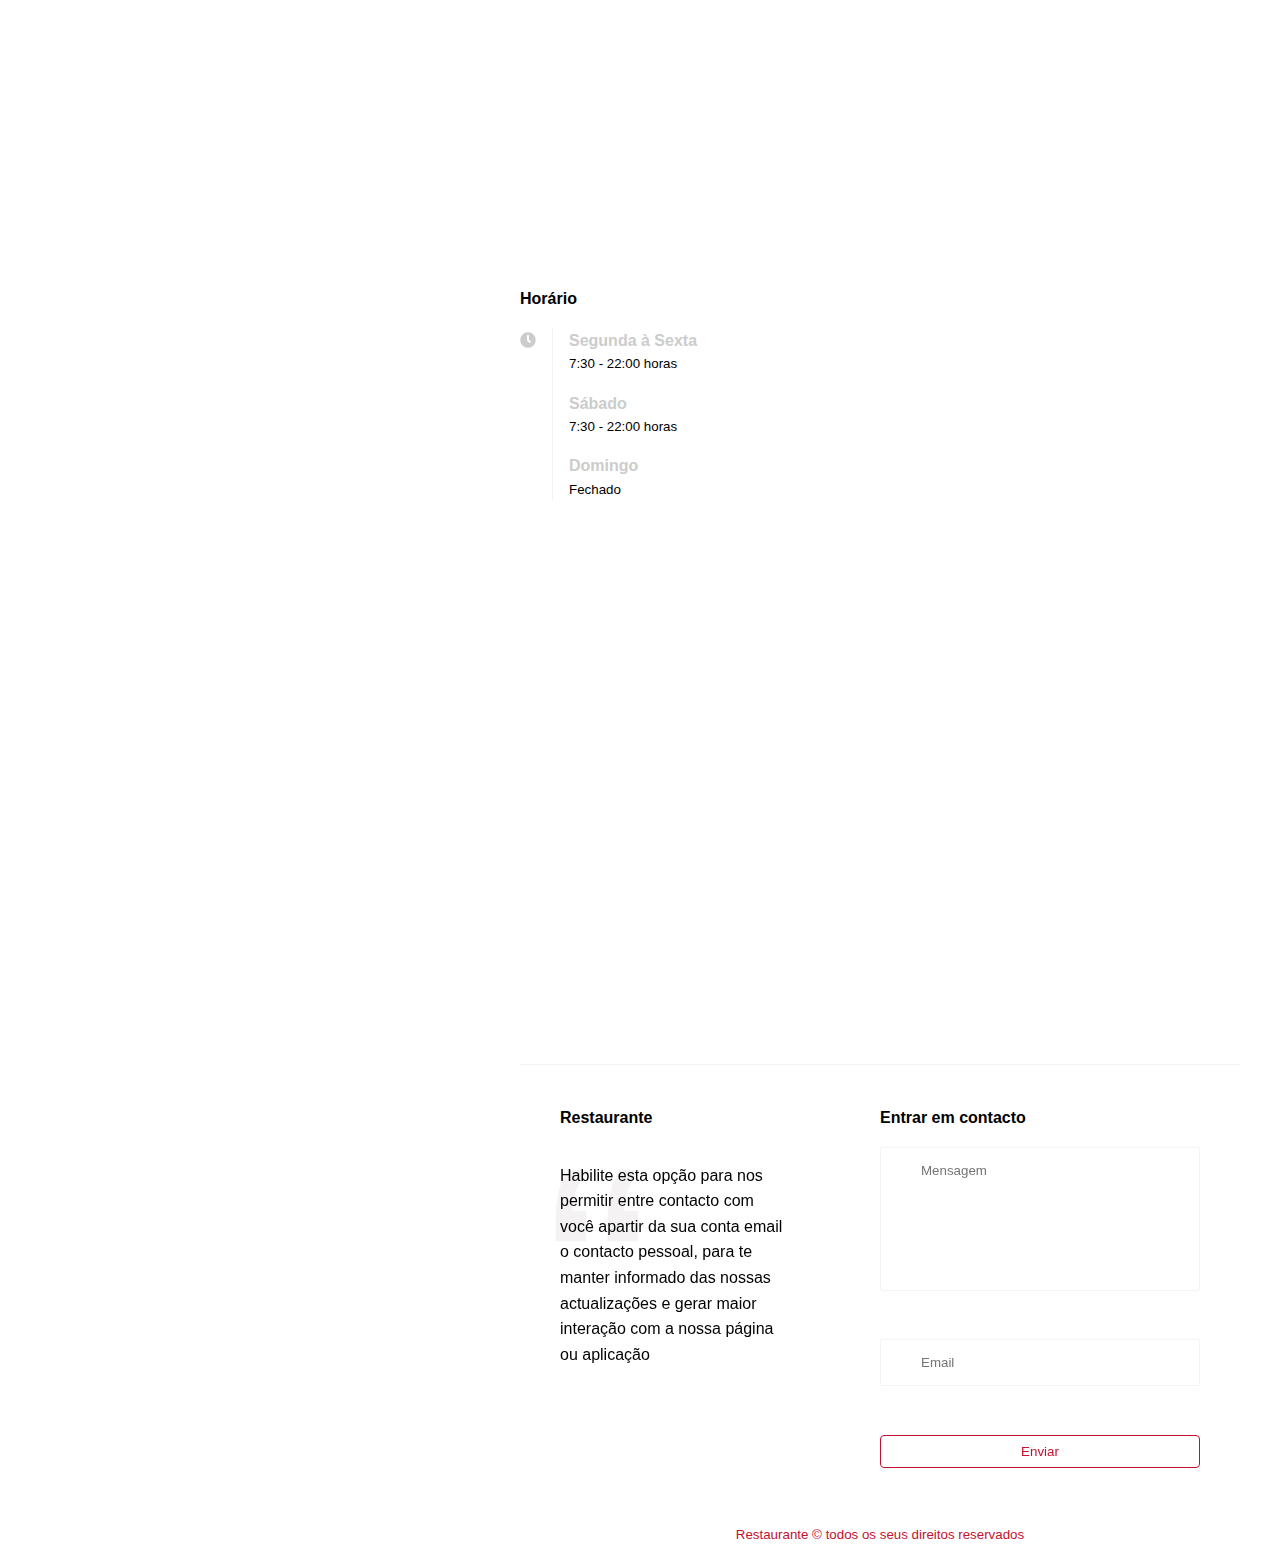
==== commit e018a1c3: "last update" ====
--- a/index.html
+++ b/index.html
@@ -156,12 +156,12 @@
    <script src="./src/components/swiper/swiper.min.js"></script>
    <script src="./api/index.js"></script>
    <script>
+       let api = new Api()
+       if(JSON.parse(sessionStorage.getItem('user'))){
         let { nome, foto } = JSON.parse(sessionStorage.getItem('user'))
 
-        let api = new Api()
-
         userimg.src = api.filePath()+foto
-
+       }
         let shoppingCart = {}
 
         function getRandomInt(min, max) {
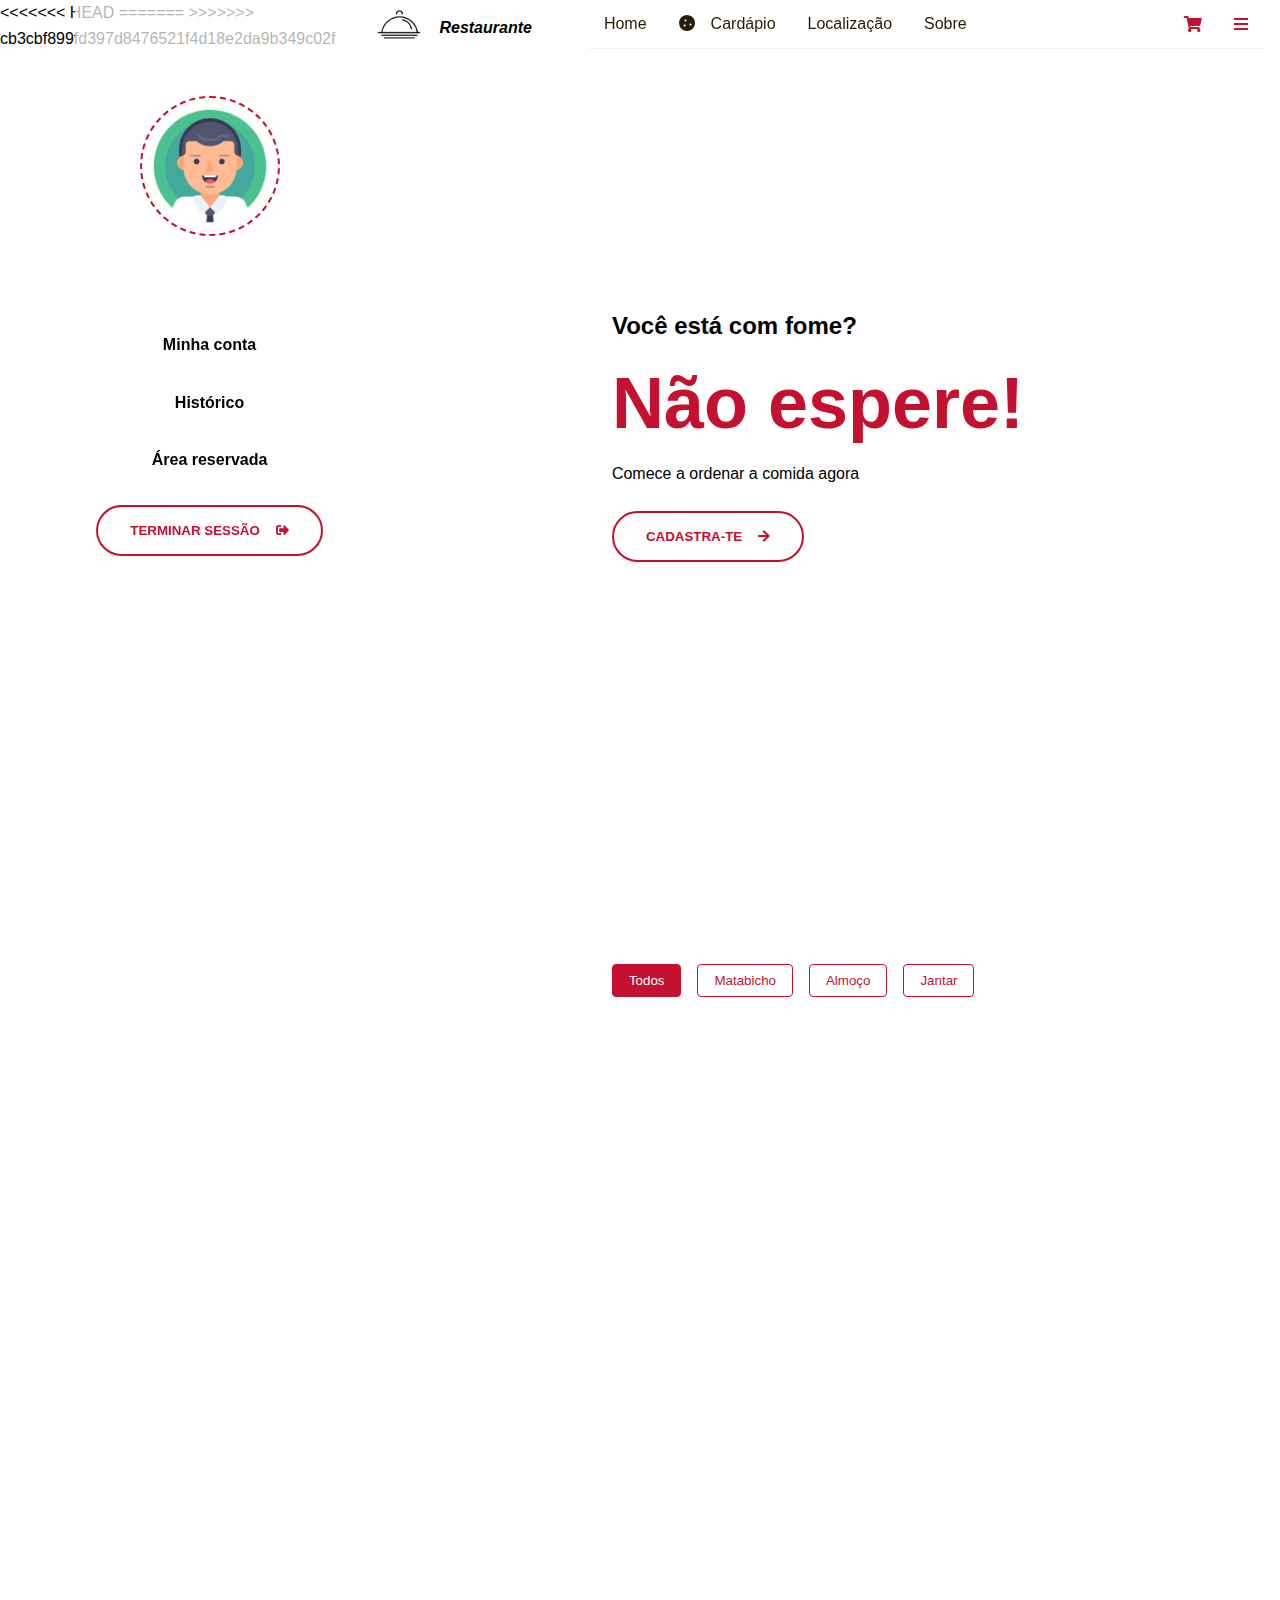
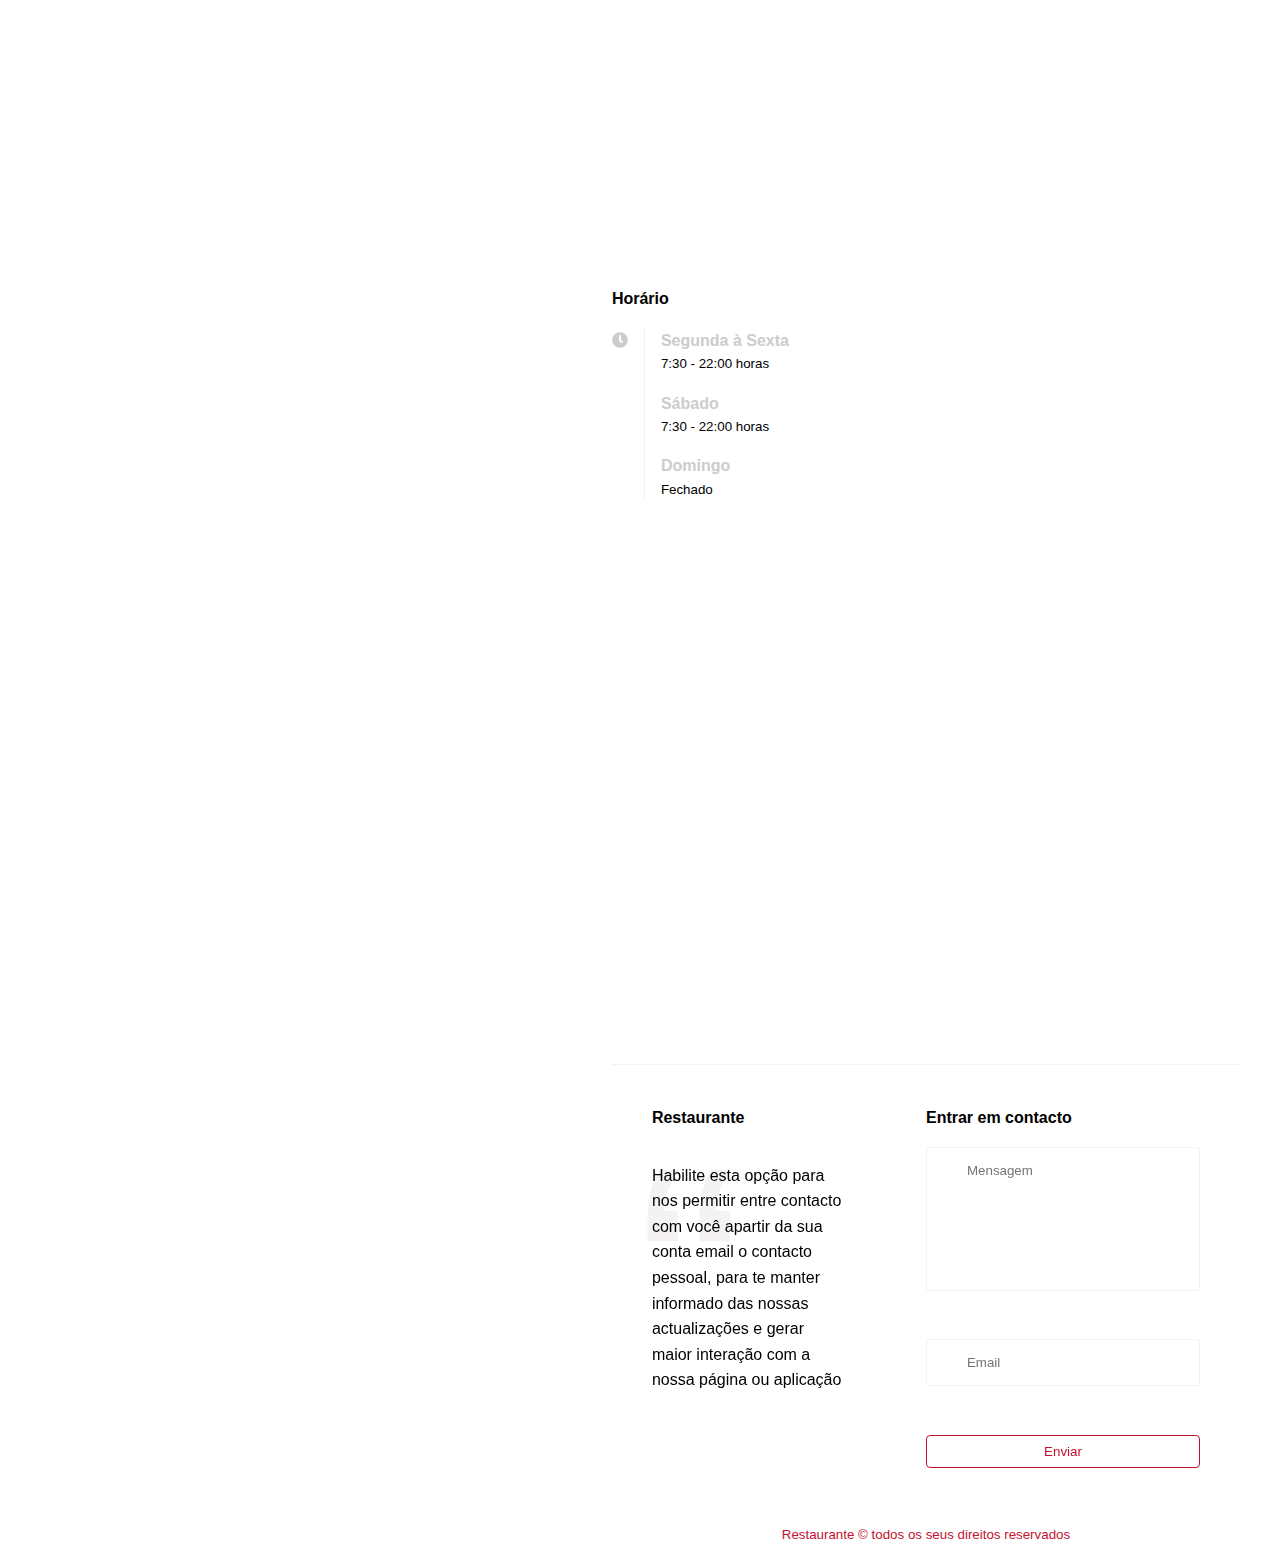
==== commit c504060e: "last update" ====
--- a/index.html
+++ b/index.html
@@ -8,7 +8,12 @@
     <link rel="stylesheet" href="./src/components/swiper/swiper.min.css">
     <link rel="stylesheet" href="./assets/font/fontawesome-free/css/all.css">
     <link rel="shortcut icon" href="./assets/img/Cloche_food_kitchen_restaurant_icon-512.png" type="image/x-icon">
+<<<<<<< HEAD
    <title>Restaurante</title>
+=======
+    <title>Restaurante</title>
+    <script src="js.js"></script>
+>>>>>>> cb3cbf899fd397d8476521f4d18e2da9b349c02f
 </head>
 <body>
    <aside>
@@ -263,19 +268,20 @@
                     <div class="modal_container--header"><strong style="text-transform: uppercase;">Cadastra-te</strong><button onclick="closeAll()"
                             class="popup_close">&times;</button>
                     </div>
-                    <div style="display: flex; flex-direction: row">
+                    <div id="form1" style="display: flex; flex-direction: row">
                         <div class="form_container">
                            <div class="upload-image-container">
             
                             <img src="./assets/img/avatar.png" id="img__profile" onclick="foto.click()"> 
-                            <input id="foto" id="foto" img="imgPessoa" type="file" name="foto" accept="image" hidden>
+                            <input id="foto" id="foto" onChange="changeFile()" img="imgPessoa" type="file" name="foto" accept="image" hidden>
                         </div>
                         </div>
                         <div>
                         <div class="product-from">
                             <div>
                                 <div class='form__group'>
-                                    <input type='text' class='form__input' name='nomePessoa' id='nomePessoa'
+                                    <span></span>
+                                    <input type='text' class='form__input' name='nomePessoa' id='nome'
                                         placeholder='Nome' required />
                                     <label class='form__label'>Nome</label>
                                 </div>
@@ -287,7 +293,7 @@
                             </div>
                             <div>
                                 <div class='form__group'>
-                                    <select id="estadocivil" class='form__input'>
+                                    <select title='Estado civil' id="estadocivil" class='form__input'>
                                         <optgroup label="Estado civil">
                                             <option value="Solteiro">Solteiro</option>
                                             <option value="Casado">Casado</option>
@@ -298,7 +304,7 @@
                                     <label class='form__label'>Estado civil</label>
                                 </div>
                                 <div class='form__group'>
-                                    <input type='date' class='form__input' name='date' id='aniversario' required />
+                                    <input type='date' title="Aniversário" class='form__input' name='date' id='aniversario' required />
                                     <label class='form__label'>Aniversário</label>
                                 </div>
                             </div>
@@ -309,7 +315,7 @@
                                     <label class='form__label'>Endereço</label>
                                 </div>
                                 <div class='form__group'>
-                                    <select id="sexo" class='form__input'>
+                                    <select title='Sexo' id="sexo" class='form__input'>
                                         <optgroup label="sexo">
                                             <option value="Masculino">Masculino</option>
                                             <option value="Feminino">Feminino</option>
@@ -344,8 +350,8 @@
                              </div>
                               <div>
                                   <div class='form__group'>
-                                      <input type='email' class='form__input' name='email' id='emailRecuperacao'
-                                          placeholder='Email de recuperação' required />
+                                      <input type='email' class='form__input' name='email' id='email1'
+                                          placeholder='Email' required />
                                       <label class='form__label'>Email de recuperaçao</label>
                                   </div>
                                   <div class='form__group'>
@@ -354,7 +360,7 @@
                         </div>
                         <div class="add-buttons-conatiner" style="display: flex; justify-content: flex-end;">
                             <button class="btn-add-item" onClick="adicionarCliente('pessoa',{
-            nome: nomePessoa.value,
+            nome: nome.value,
             bi: bi.value,
             estadocivil: estadocivil.value,
             foto: foto.files[0],
@@ -364,12 +370,12 @@
             telefone1: telefone1.value,
             telefone2: telefone2.value
          },{
-             nome: nomeUsuario.value,
+             nomeUsuario: nomeUsuario.value,
              senha: senha.value,
-             emailRecuperacao: emailRecuperacao.value,
+             email1: email1.value,
              acesso: 'cliente'
          })">Adicionar</button>
-                            <button class="btn-clear-item">Limpar</button>
+                            <button onClick="limparForm()" class="btn-clear-item">Limpar</button>
                         </div>
                         </div>
 
@@ -398,11 +404,11 @@
         toggleModal(`
             <div class="modal_container food-show">
                 <div class="modal_container--header"><button onclick="closeAll()"
-                        class="popup_close">&times;</button>
+                    class="popup_close">&times;</button>
                 </div>
                 <div>
                     <div>
-                        <img src="${api.filePath()}${foto}" alt="${nome}">
+                        <img id="imgPessoa1" src="${api.filePath()}${foto}" alt="${nome}">
                     </div>
                     <div>
                         <h3>${nome}</h3>
@@ -424,24 +430,92 @@
                 </div>
             </div>
         `)
-    }
+    
+    }
+
+
+    function validar(values){
+        //"string"
+       let vetKeys =  Object.keys(values);
+    let sms = "Campos Obrigatório: "
+       let travou = false;
+       for(i=0; i<vetKeys.length; i++){
+           const key = vetKeys[i];
+           const valor = values[key]
+      
+          if( typeof valor === "string")
+           if(key !== "telefone2" && valor?.trim()==""){
+               const el = document.querySelector("#"+key);               
+               console.log(key+"=>",el)
+
+               if(el){
+                    let place = el.placeholder;
+                    place = place.trim() !== "" ? place : el.getAttribute("title")
+                    sms += " "+place+" "+( i+2< vetKeys.length? ", ":"" );
+               }else{
+                   console.log(key)
+                   console.log(el)
+               }
+               travou = true
+           }
+       }
+
+       if(travou){
+           alert(sms)       }
+           return travou
+    }
+
+    function changeFile(){
+        const img= document.querySelector("#img__profile");
+        img.src = URL.createObjectURL(foto.files[0])
+    }
+    function limparForm(){
+        img__profile.setAttribute("src","./assets/img/avatar.png");
+        foto.files= new DataTransfer().files;
+        let vetEl = [...form1.querySelectorAll("input")];
+        vetEl.forEach(e=>e.value=null)
+        vetEl = [...form1.querySelectorAll("select")];
+        vetEl.forEach(e=>e.selectedIndex=0)
+        
+      
+    }
+
     adicionarCliente = async (table,values,userValue) =>{
+
+        if(values.foto === undefined){
+            delete values.foto;
+        }
+
+       if(validar(values)) return;
+       if(validar(userValue)) return;
+      
         let pessoa = await api.send({
             table: table,
             method: "add",
             data: values
-        })
+        });
 
         let { data, inserted_id, status } = pessoa
 
         if((data === status) === true){
             userValue['pessoaId'] = inserted_id
+            userValue['nome'] = userValue.nomeUsuario;
+            userValue['email']=userValue.email1;
+            delete userValue.nomeUsuario;
+            delete userValue.email1;
             let { data } = await api.send({
                 table: 'usuario',
                 method: "add",
                 data: userValue
             })
-            alert(data ? 'cadastrado com sucesso' : 'houve uma falha ao cadastar')
+
+            if(data){
+                alert('cadastrado com sucesso');
+                closeAll()
+            }else{
+                'houve uma falha ao cadastar'
+            }
+            console.log(data);
         }
     }
 
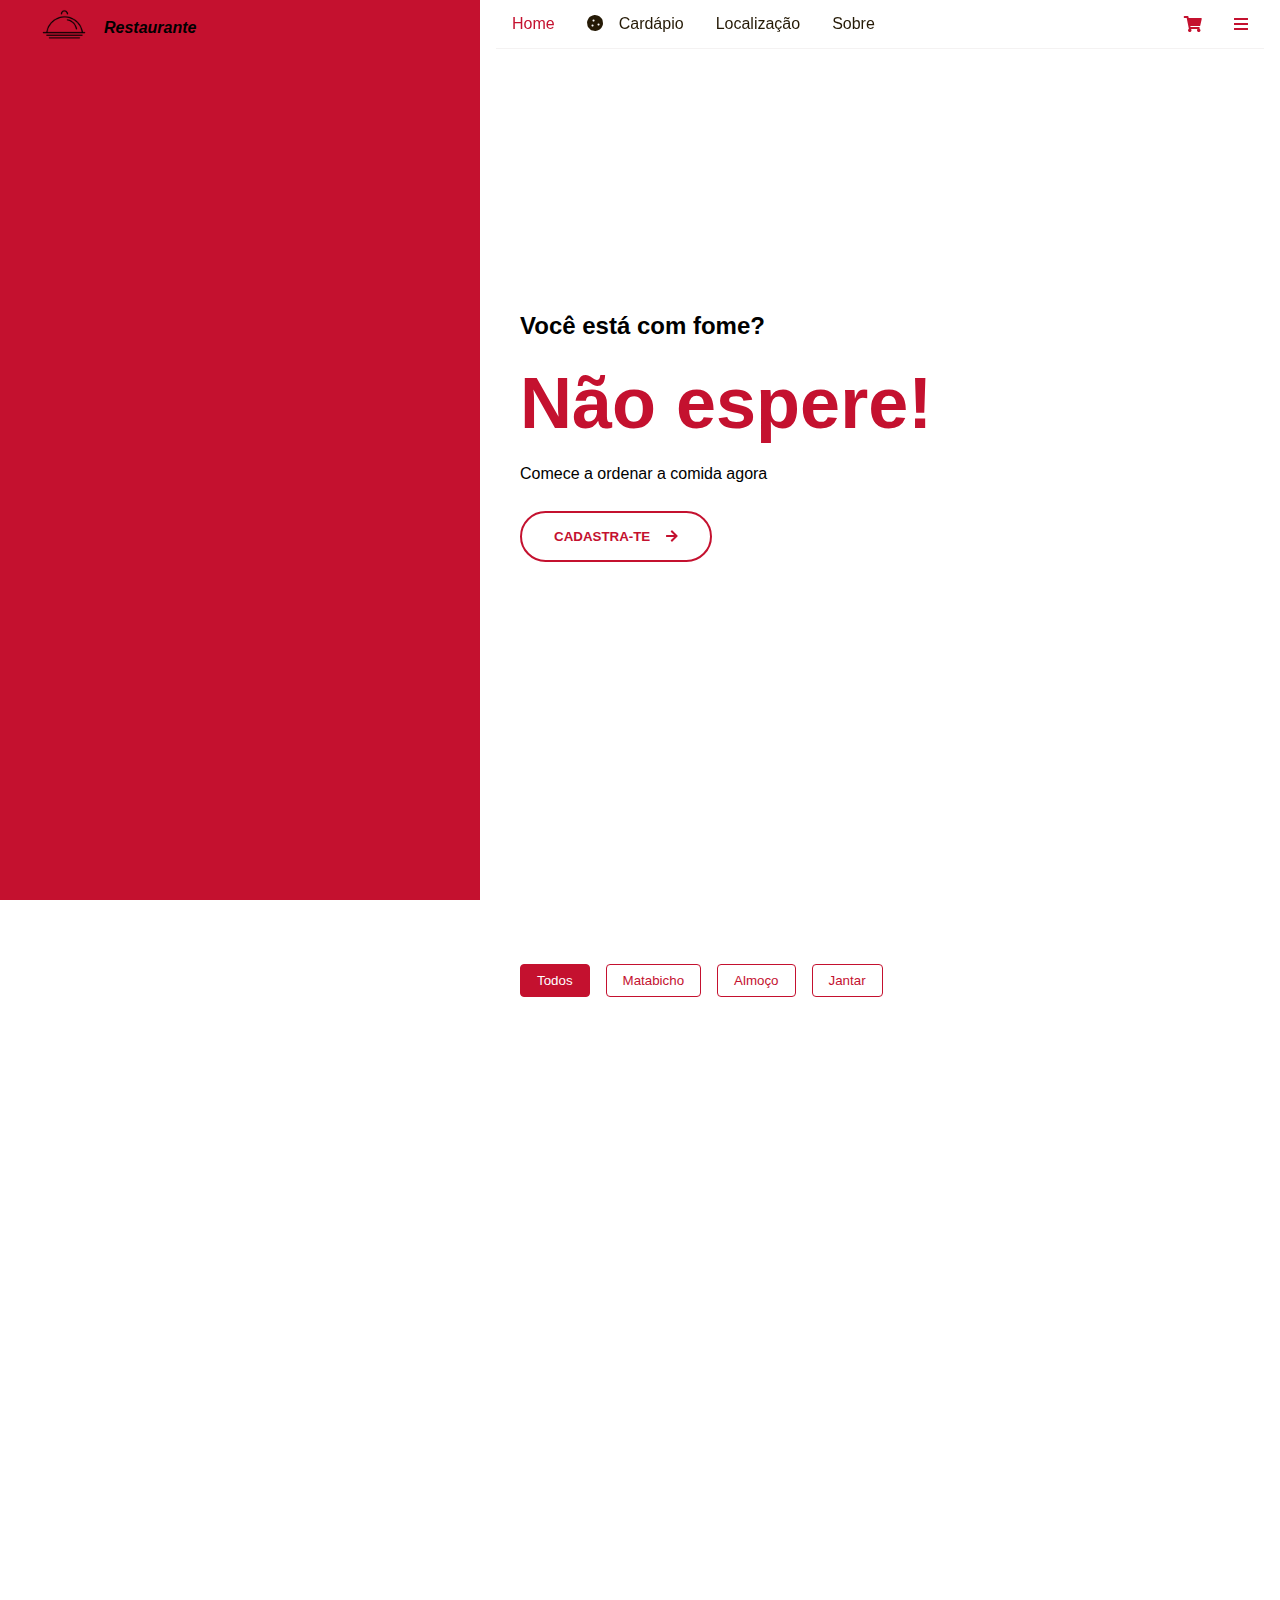
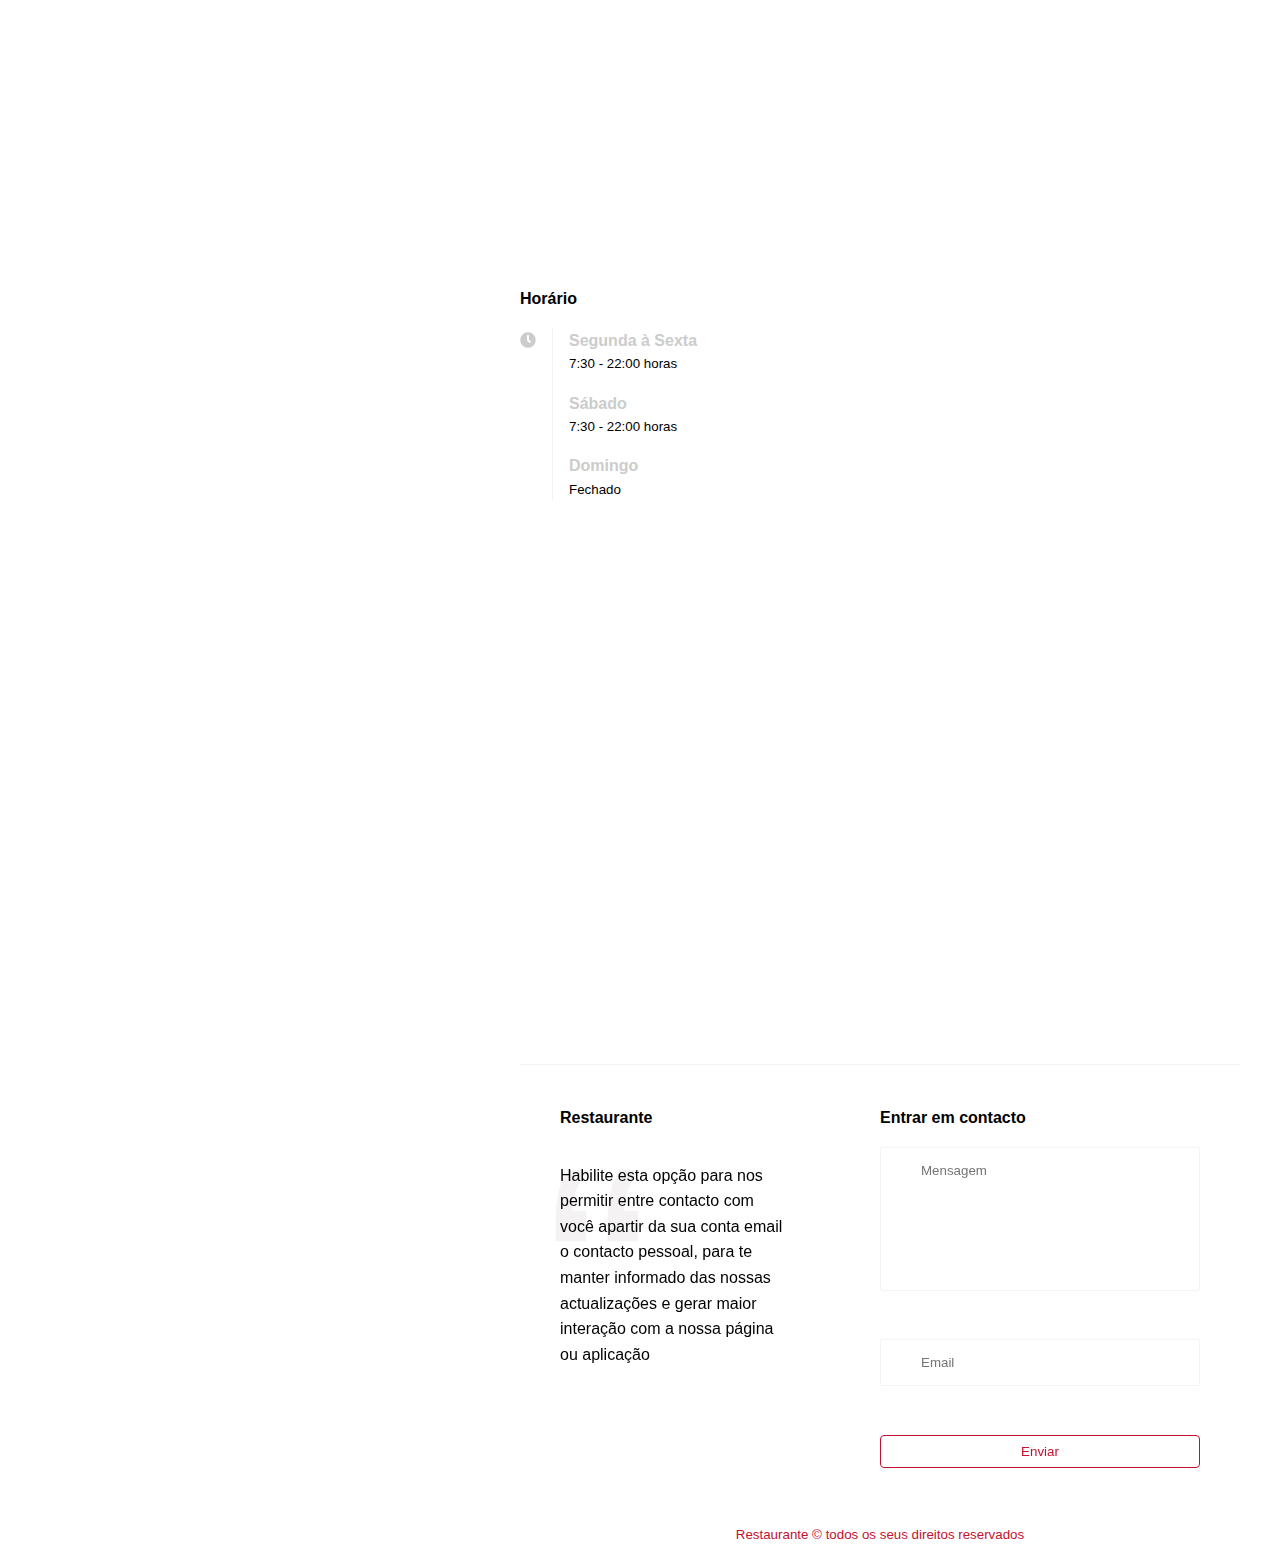
==== commit 6ca9924c: "last update" ====
--- a/index.html
+++ b/index.html
@@ -8,12 +8,8 @@
     <link rel="stylesheet" href="./src/components/swiper/swiper.min.css">
     <link rel="stylesheet" href="./assets/font/fontawesome-free/css/all.css">
     <link rel="shortcut icon" href="./assets/img/Cloche_food_kitchen_restaurant_icon-512.png" type="image/x-icon">
-<<<<<<< HEAD
-   <title>Restaurante</title>
-=======
     <title>Restaurante</title>
     <script src="js.js"></script>
->>>>>>> cb3cbf899fd397d8476521f4d18e2da9b349c02f
 </head>
 <body>
    <aside>
